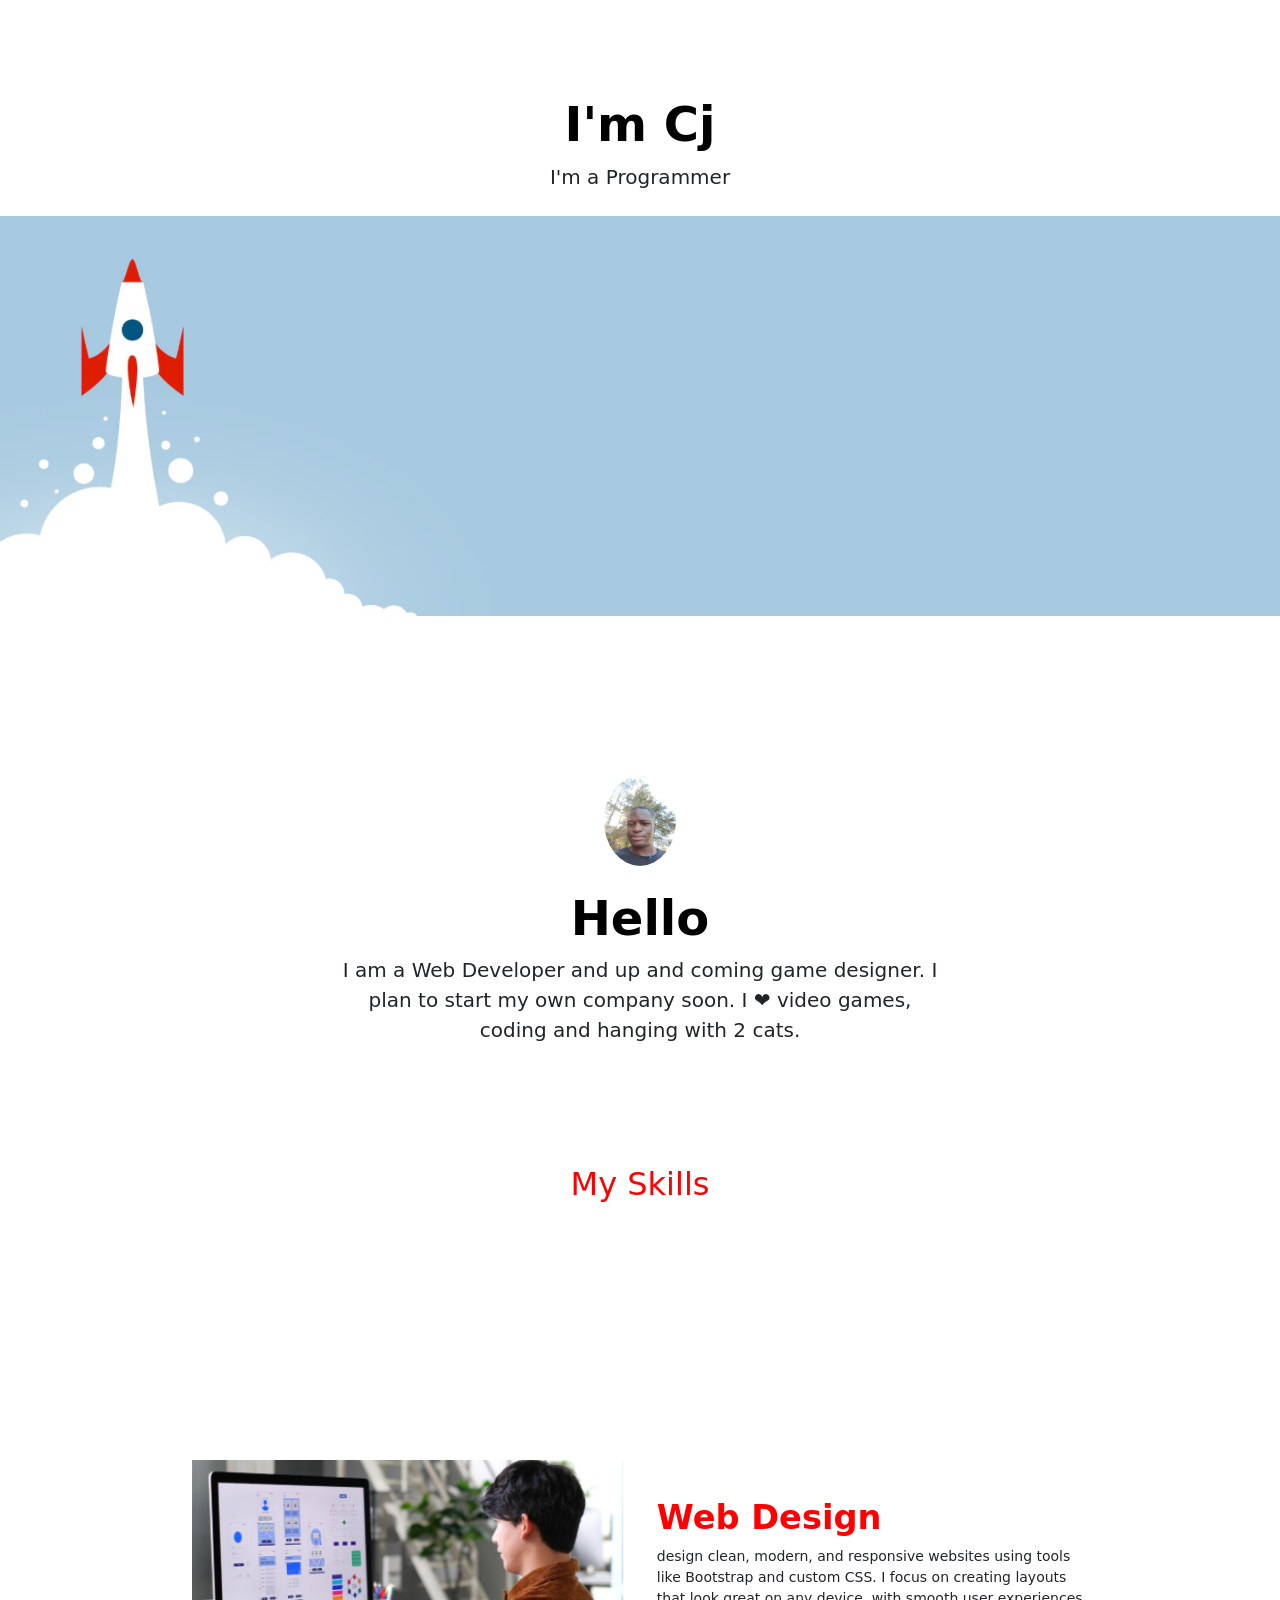
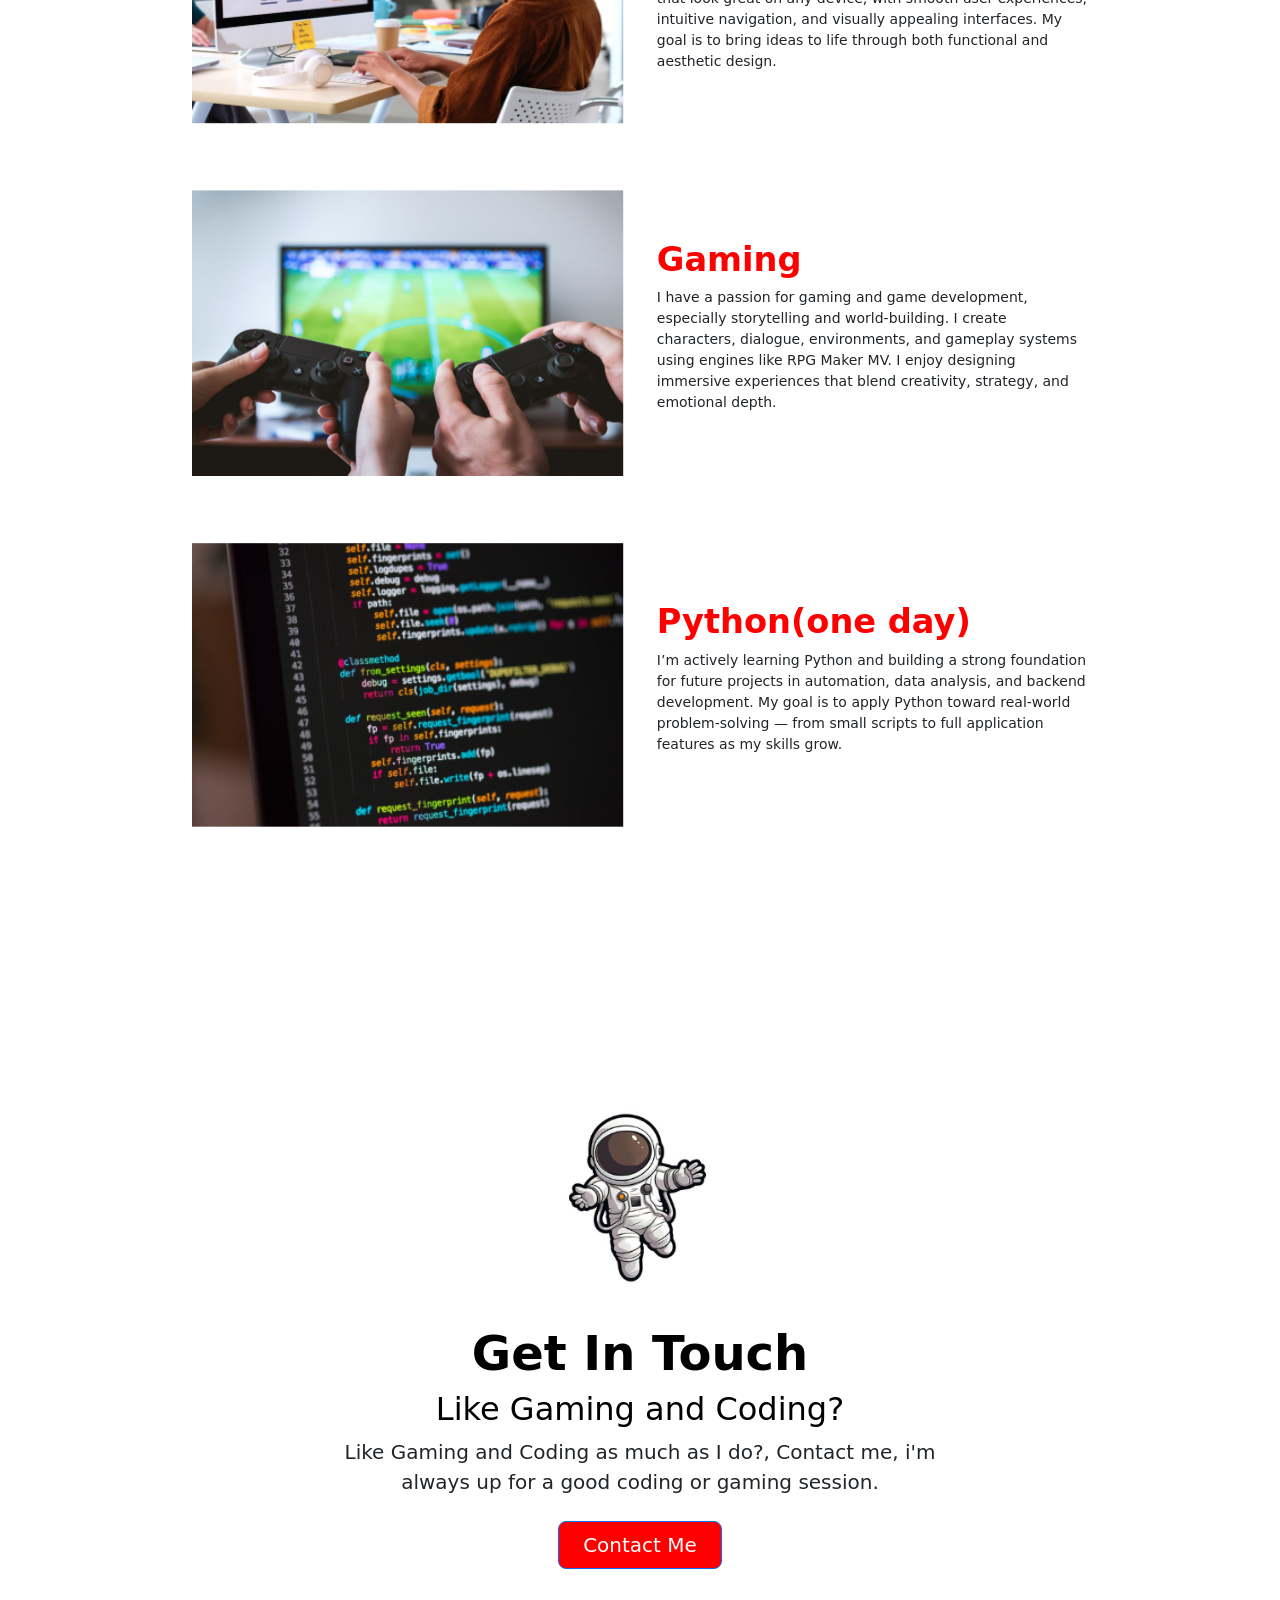
==== index.html @ fdd185b8 "Add files via upload" ====
<!DOCTYPE html>
<html lang="en">
  <head>
    <meta charset="utf-8" />
    <meta
      name="viewport"
      content="width=device-width, initial-scale=1, minimum-scale=1"
    />
    <link
      href="https://cdn.jsdelivr.net/npm/bootstrap@5.3.8/dist/css/bootstrap.min.css"
      rel="stylesheet"
      integrity="sha384-sRIl4kxILFvY47J16cr9ZwB07vP4J8+LH7qKQnuqkuIAvNWLzeN8tE5YBujZqJLB"
      crossorigin="anonymous"
    />

    <link rel=”stylesheet” href=”./style.css”/>
    <style>
      .bg-box {
        height: 400px;
        width: 100vw; /* exactly the viewport width */
        background-image: url("./images/rocket.png");
        background-size: cover;
        background-position: left center;
        background-repeat: no-repeat;

        margin-left: 50%;
        transform: translateX(
          -50%
        ); /* centers the 100vw div inside any parent */
      }

      .outer-space {
        width: 100vw; /* exactly the viewport width */
        background-image: url("./images/space-galaxy-background.jpg");
        background-size: cover;
        background-position: left center;
        background-repeat: no-repeat;

        margin-left: 50%;
        transform: translateX(
          -50%
        ); /* centers the 100vw div inside any parent */
      }

      .mid-header {
        display: flex;
        justify-content: center;
      }
    </style>
  </head>
  <body>
    <!--HEADER-->
    <section>
      <div class="px-4 py-5 my-5 text-center">
        <h1 class="display-5 fw-bold text-body-emphasis">I'm Cj</h1>
        <div class="col-lg-6 mx-auto">
          <div class="lead mb-4">I'm a Programmer</div>
        </div>
        <p class="bg-box"></p>
      </div>
    </section>

    <!--MAIN PICTURE-->
    <section>
      <div class="px-4 py-5 my-5 text-center">
        <img
          class="d-block mx-auto mb-4"
          src="./images/cj.jpg"
          alt=""
          width="72"
          height="90"
          style="border-radius: 50%"
        />
        <h1 class="display-5 fw-bold text-body-emphasis">Hello</h1>
        <div class="col-lg-6 mx-auto">
          <p class="lead mb-4">
            I am a Web Developer and up and coming game designer. I plan to
            start my own company soon. I ❤️ video games, coding and hanging with
            2 cats.
          </p>
        </div>
      </div>
    </section>

    <!--MID-->
    <div class="mid-header">
      <h2 style="color: red">My Skills</h2>
    </div>

    <!--BODY-->
    <section style="transform: scale(0.7)">
      <div class="row flex-lg-row align-items-center g-5 py-5">
        <div class="col-10 col-sm-8 col-lg-6">
          <img
            src="./images/webdesign.png"
            class="d-block mx-lg-auto img-fluid"
            alt="Bootstrap Themes"
            width="700"
            height="500"
            loading="lazy"
          />
        </div>
        <div class="col-lg-6">
          <h1 class="display-5 fw-bold lh-1 mb-3" style="color: red;">
            Web Design
          </h1>
          <p class="lead">
            design clean, modern, and responsive websites using tools like
            Bootstrap and custom CSS. I focus on creating layouts that look
            great on any device, with smooth user experiences, intuitive
            navigation, and visually appealing interfaces. My goal is to bring
            ideas to life through both functional and aesthetic design.
          </p>
        </div>
      </div>
      <!---->

      <div class="row flex-lg-row align-items-center g-5 py-5">
        <div class="col-10 col-sm-8 col-lg-6">
          <img
            src="./images/videogame.png"
            class="d-block mx-lg-auto img-fluid"
            alt="Bootstrap Themes"
            width="700"
            height="500"
            loading="lazy"
          />
        </div>
        <div class="col-lg-6">
          <h1 class="display-5 fw-bold lh-1 mb-3" style="color: red">Gaming</h1>
          <p class="lead">
            I have a passion for gaming and game development, especially
            storytelling and world-building. I create characters, dialogue,
            environments, and gameplay systems using engines like RPG Maker MV.
            I enjoy designing immersive experiences that blend creativity,
            strategy, and emotional depth.
          </p>
        </div>
      </div>

      <!---->

      <div class="row flex-lg-row align-items-center g-5 py-5">
        <div class="col-10 col-sm-8 col-lg-6">
          <img
            src="./images/python.png"
            class="d-block mx-lg-auto img-fluid"
            alt="Bootstrap Themes"
            width="700"
            height="500"
            loading="lazy"
          />
        </div>
        <div class="col-lg-6">
          <h1 class="display-5 fw-bold lh-1 mb-3" style="color: red">
            Python(one day)
          </h1>
          <p class="lead">
            I’m actively learning Python and building a strong foundation for
            future projects in automation, data analysis, and backend
            development. My goal is to apply Python toward real-world
            problem-solving — from small scripts to full application features as
            my skills grow.
          </p>
        </div>
      </div>
    </section>
    <!--CONTACT ME-->
    <section>
      <div class="px-2 py-2 my-1 text-center">
        <img
          class="d-block mx-auto mb-4"
          src="./images/spaceman.png"
          alt=""
          width="200"
          height="200"
          style="border-radius: 50%"
        />
        <h1 class="display-5 fw-bold text-body-emphasis">Get In Touch</h1>
        <h2 class="text-body-emphasis">Like Gaming and Coding?</h2>
        <div class="col-lg-6 mx-auto">
          <p class="lead mb-4">
            Like Gaming and Coding as much as I do?, Contact me, i'm always up
            for a good coding or gaming session.
          </p>
          <div class="d-grid gap-2 d-sm-flex justify-content-sm-center">
            <button
              type="button"
              class="btn btn-primary btn-lg px-4 gap-3"
              fdprocessedid="svznne"
              style="background-color: red"
            >
              Contact Me
            </button>
          </div>
        </div>
      </div>
    </section>

    <!--FOOTER-->
    <section class="outer-space">
      <div class="container">
        <footer
          class="d-flex flex-wrap justify-content-between align-items-center py-3 my-4 border-top"
        >
          <div class="col-md-4 d-flex align-items-center">
            <a
              href="/"
              class="mb-3 me-2 mb-md-0 text-body-secondary text-decoration-none lh-1"
              aria-label="Bootstrap"
            >
              <svg class="bi" width="30" height="24" aria-hidden="true">
                <use xlink:href="#bootstrap"></use>
              </svg>
            </a>
            <span class="mb-3 mb-md-0" style="color: white"
              >© 2025 Company, Inc</span
            >
          </div>
          <ul class="nav col-md-4 justify-content-end list-unstyled d-flex">
            <li class="ms-3">
              <a class="text-body-secondary" href="#" aria-label="Instagram"
                ><svg class="bi" width="24" height="24" aria-hidden="true">
                  <use xlink:href="#instagram"></use></svg
              ></a>
            </li>
            <li class="ms-3">
              <a class="text-body-secondary" href="#" aria-label="Facebook"
                ><svg class="bi" width="24" height="24">
                  <use xlink:href="#facebook"></use></svg
              ></a>
            </li>
          </ul>
        </footer>
      </div>
    </section>

    <script
      src="https://cdn.jsdelivr.net/npm/bootstrap@5.3.8/dist/js/bootstrap.bundle.min.js"
      integrity="sha384-FKyoEForCGlyvwx9Hj09JcYn3nv7wiPVlz7YYwJrWVcXK/BmnVDxM+D2scQbITxI"
      crossorigin="anonymous"
    ></script>
  </body>
</html>
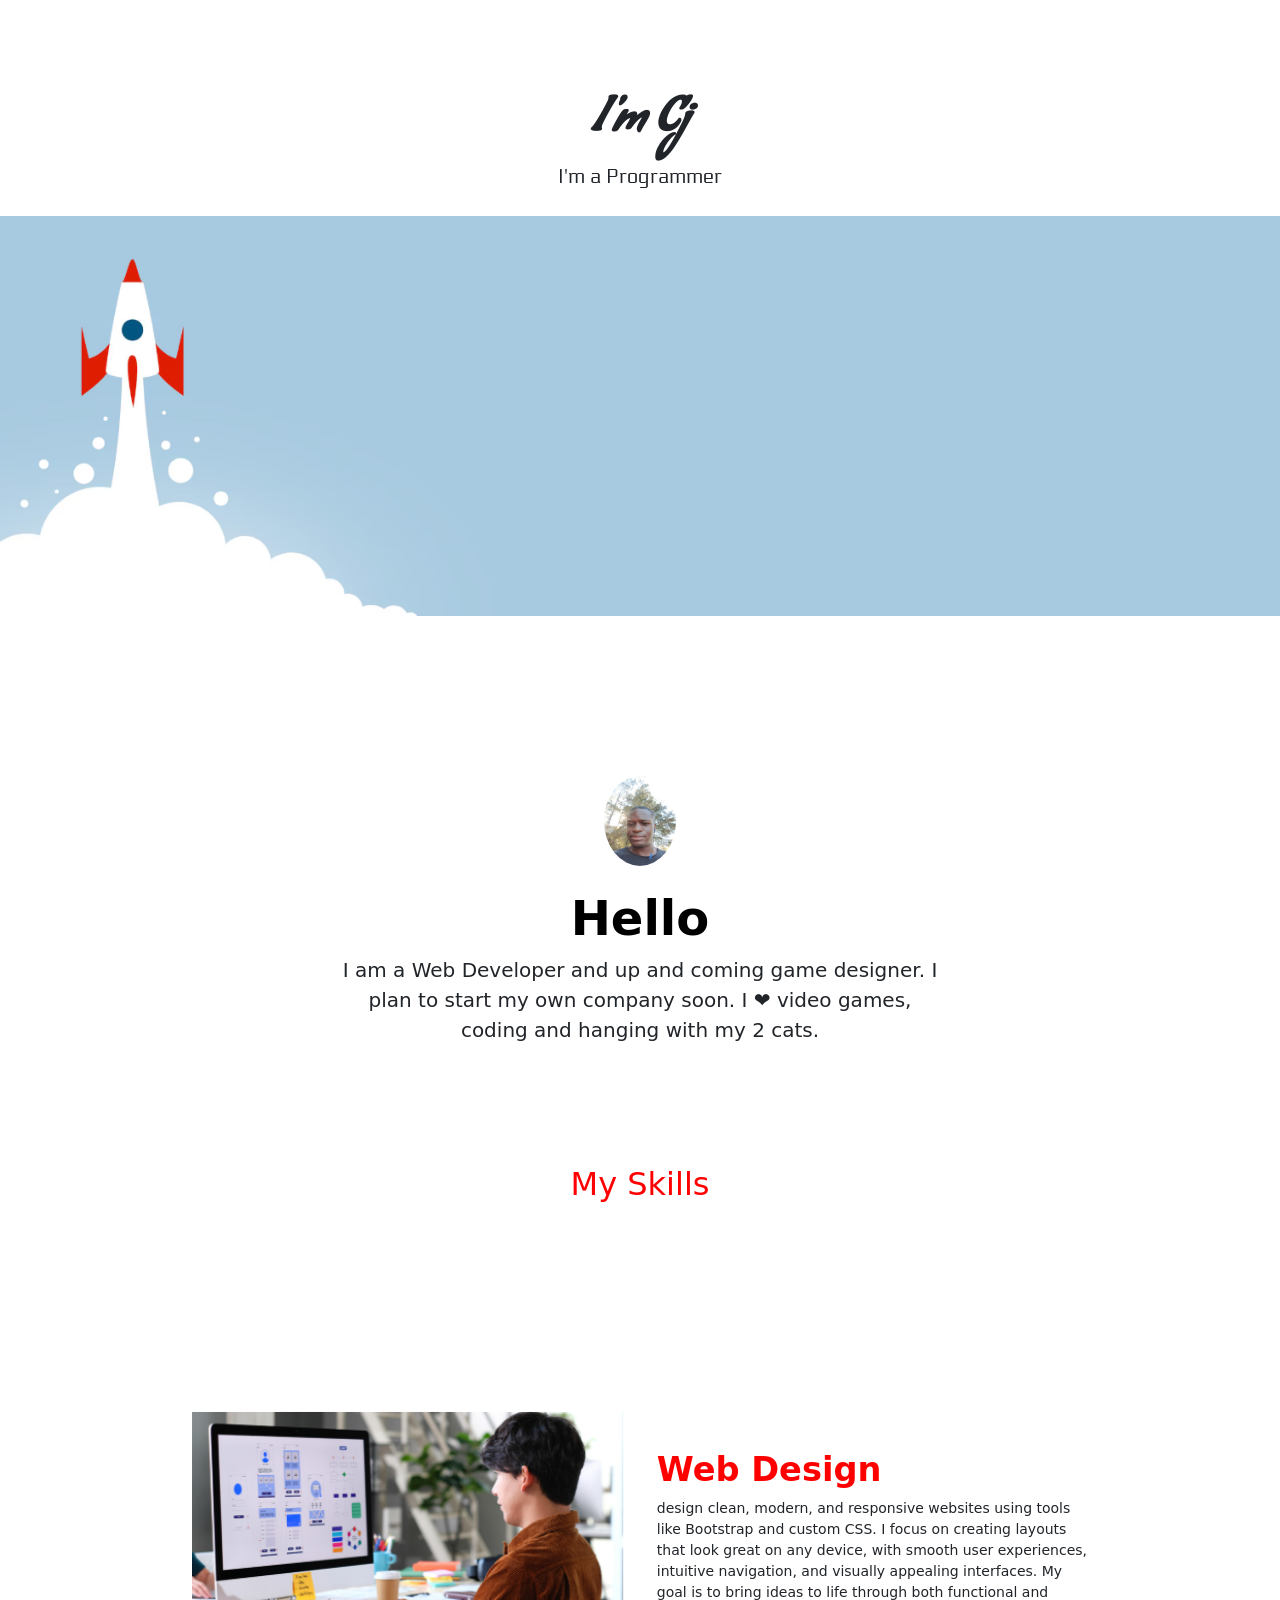
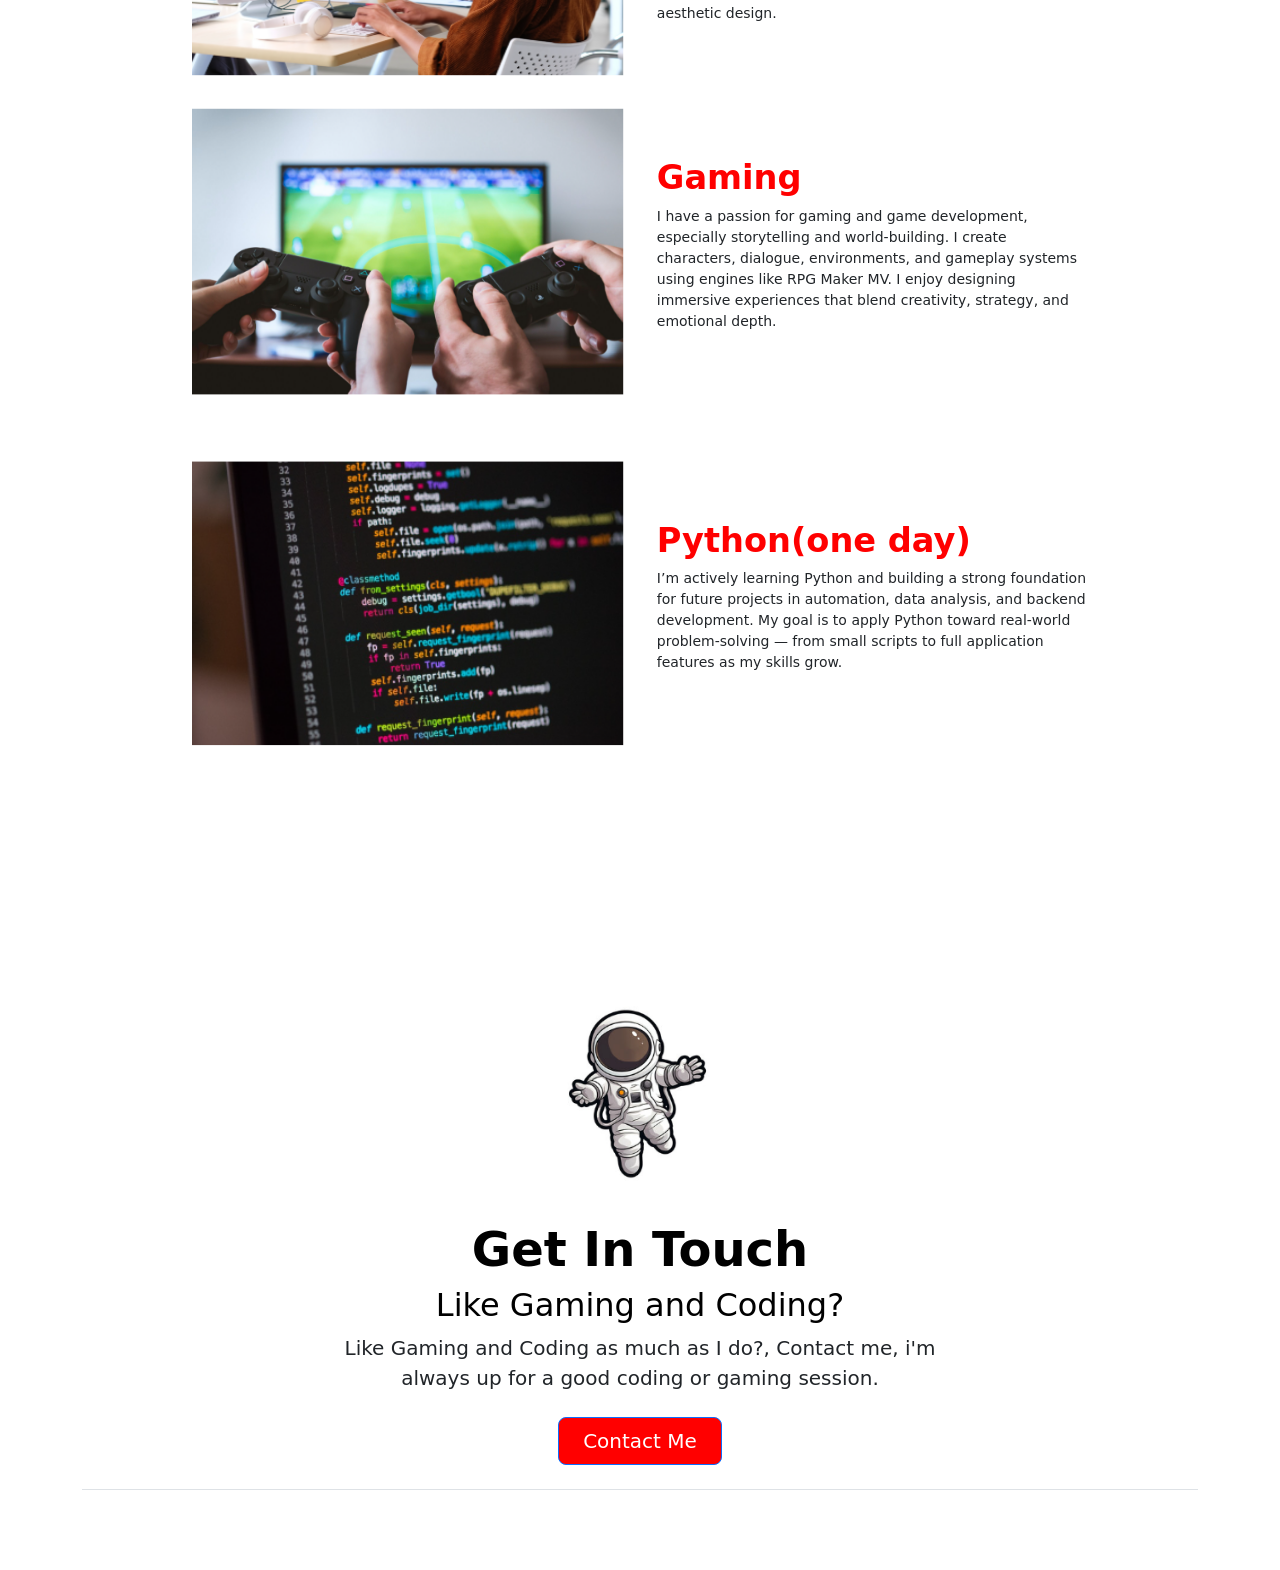
==== commit 98e5c0fe: "Add files via upload" ====
--- a/index.html
+++ b/index.html
@@ -13,8 +13,36 @@
       crossorigin="anonymous"
     />
 
-    <link rel=”stylesheet” href=”./style.css”/>
+    <link rel="stylesheet" href="./style.css" />
+
+    <!--Custom font path-->
     <style>
+      /*Custom Font i'm Trying to Load*/
+
+      @font-face {
+        font-family: "Robotic";
+        src: url("./fonts/Condiment-Regular.ttf") format("woff2");
+        font-weight: 400;
+        font-style: normal;
+      }
+      .vintage {
+        font-family: "Robotic", sans-serif;
+        font-weight: 400;
+        font-style: normal;
+      }
+
+      @font-face {
+        font-family: "Electrolize";
+        src: url("./fonts/Electrolize-Regular.ttf") format("woff2");
+        font-weight: 400;
+        font-style: normal;
+      }
+      .Electrolize {
+        font-family: "Electrolize", sans-serif;
+        font-weight: 400;
+        font-style: normal;
+      }
+
       .bg-box {
         height: 400px;
         width: 100vw; /* exactly the viewport width */
@@ -52,9 +80,10 @@
     <!--HEADER-->
     <section>
       <div class="px-4 py-5 my-5 text-center">
-        <h1 class="display-5 fw-bold text-body-emphasis">I'm Cj</h1>
+        <!--Custom Font not being applied-->
+        <h1 class="display-5 fw-bold vintage">I'm Cj</h1>
         <div class="col-lg-6 mx-auto">
-          <div class="lead mb-4">I'm a Programmer</div>
+          <div class="lead mb-4 Electrolize">I'm a Programmer</div>
         </div>
         <p class="bg-box"></p>
       </div>
@@ -76,20 +105,20 @@
           <p class="lead mb-4">
             I am a Web Developer and up and coming game designer. I plan to
             start my own company soon. I ❤️ video games, coding and hanging with
-            2 cats.
+            my 2 cats.
           </p>
         </div>
       </div>
     </section>
 
     <!--MID-->
-    <div class="mid-header">
+    <div class="mid-header mb-0">
       <h2 style="color: red">My Skills</h2>
     </div>
 
     <!--BODY-->
     <section style="transform: scale(0.7)">
-      <div class="row flex-lg-row align-items-center g-5 py-5">
+      <div class="row flex-lg-row align-items-center g-5">
         <div class="col-10 col-sm-8 col-lg-6">
           <img
             src="./images/webdesign.png"
@@ -101,7 +130,7 @@
           />
         </div>
         <div class="col-lg-6">
-          <h1 class="display-5 fw-bold lh-1 mb-3" style="color: red;">
+          <h1 class="display-5 fw-bold lh-1 mb-3" style="color: red">
             Web Design
           </h1>
           <p class="lead">
@@ -167,7 +196,7 @@
     </section>
     <!--CONTACT ME-->
     <section>
-      <div class="px-2 py-2 my-1 text-center">
+      <div class="px-2 my-1 text-center">
         <img
           class="d-block mx-auto mb-4"
           src="./images/spaceman.png"
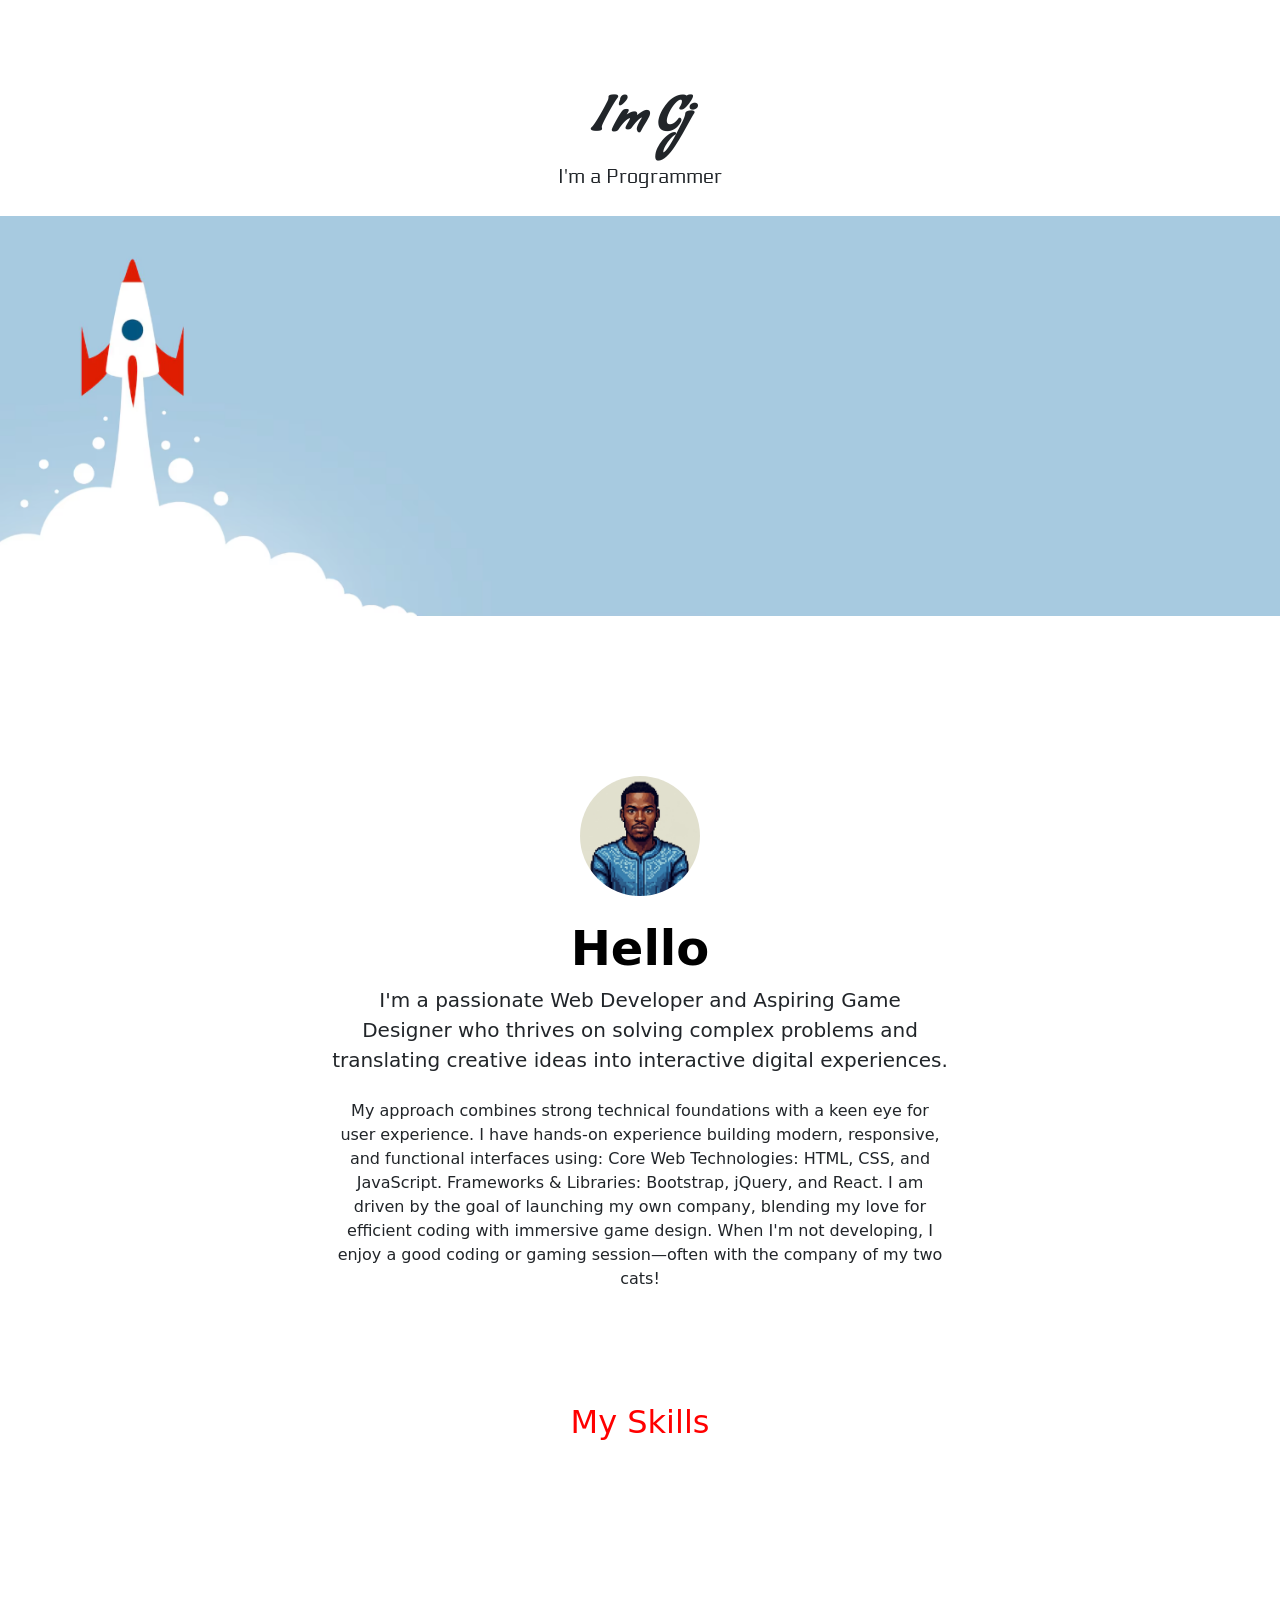
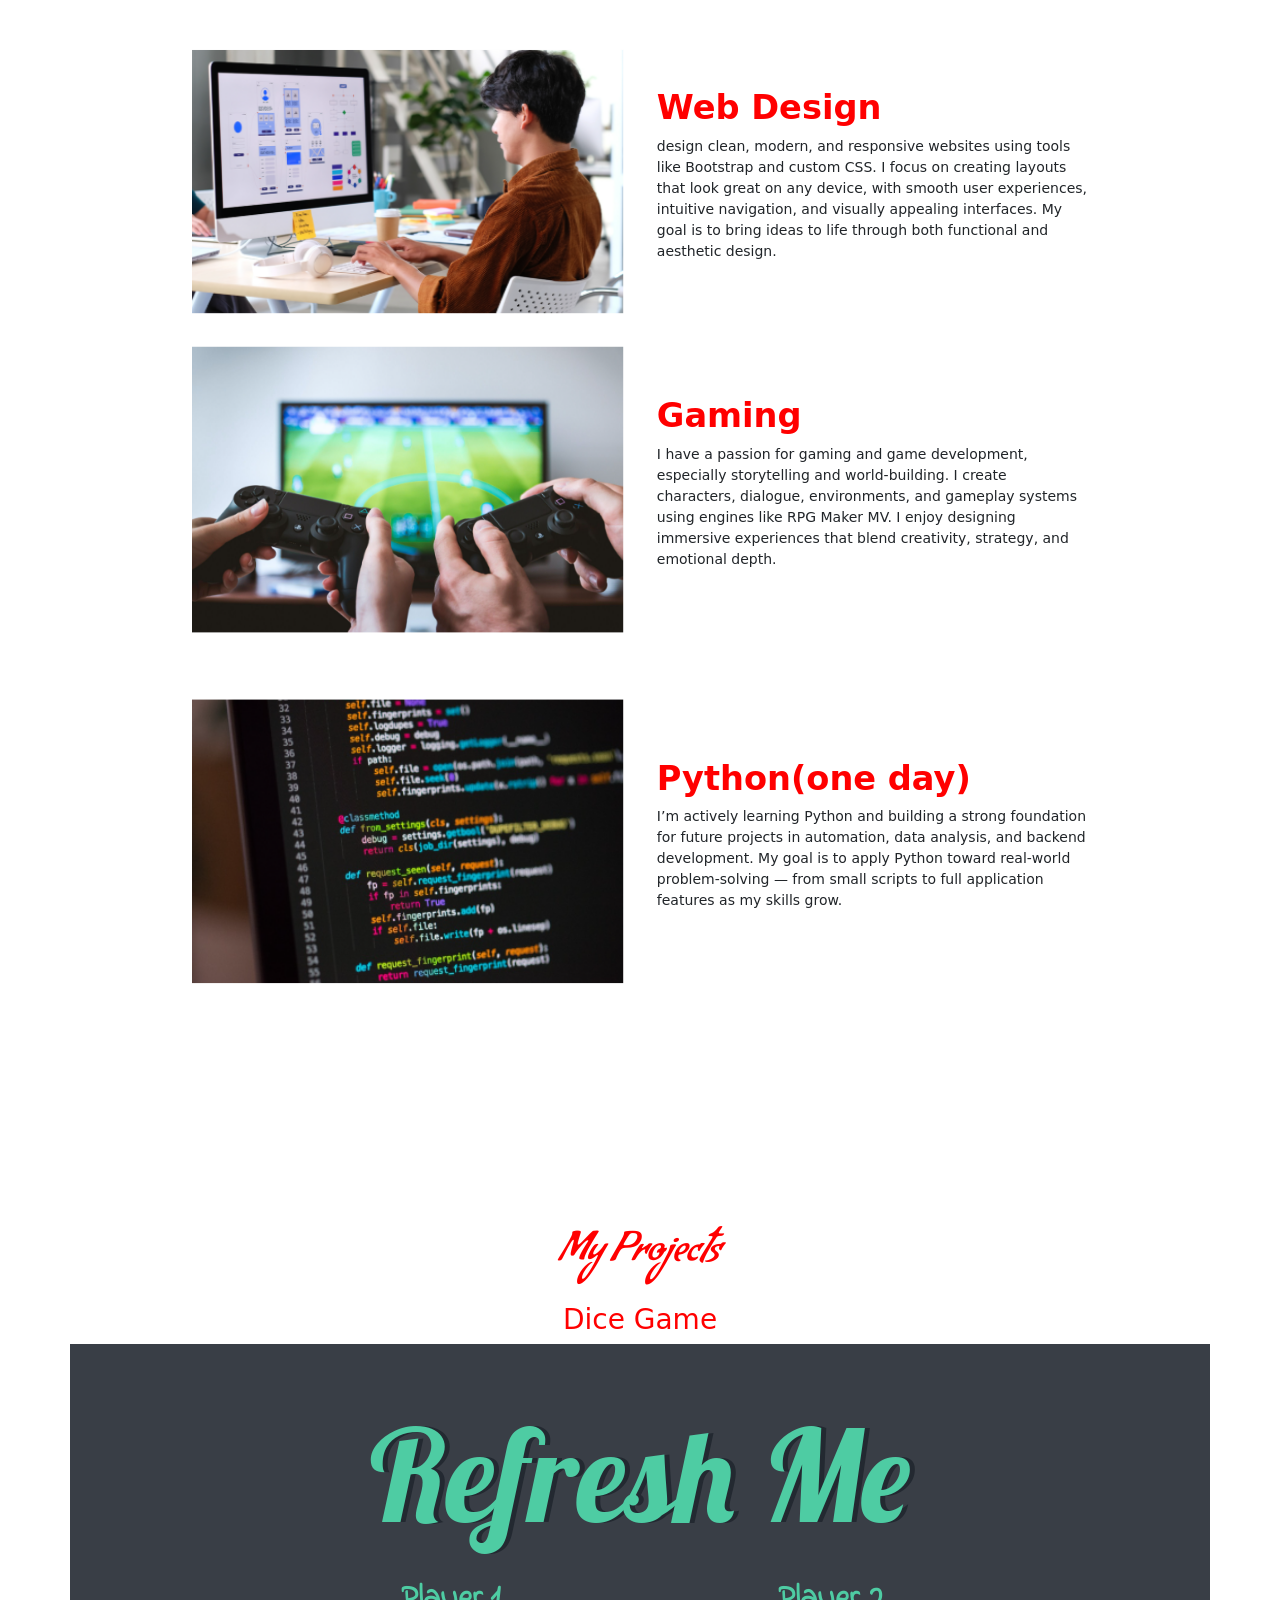
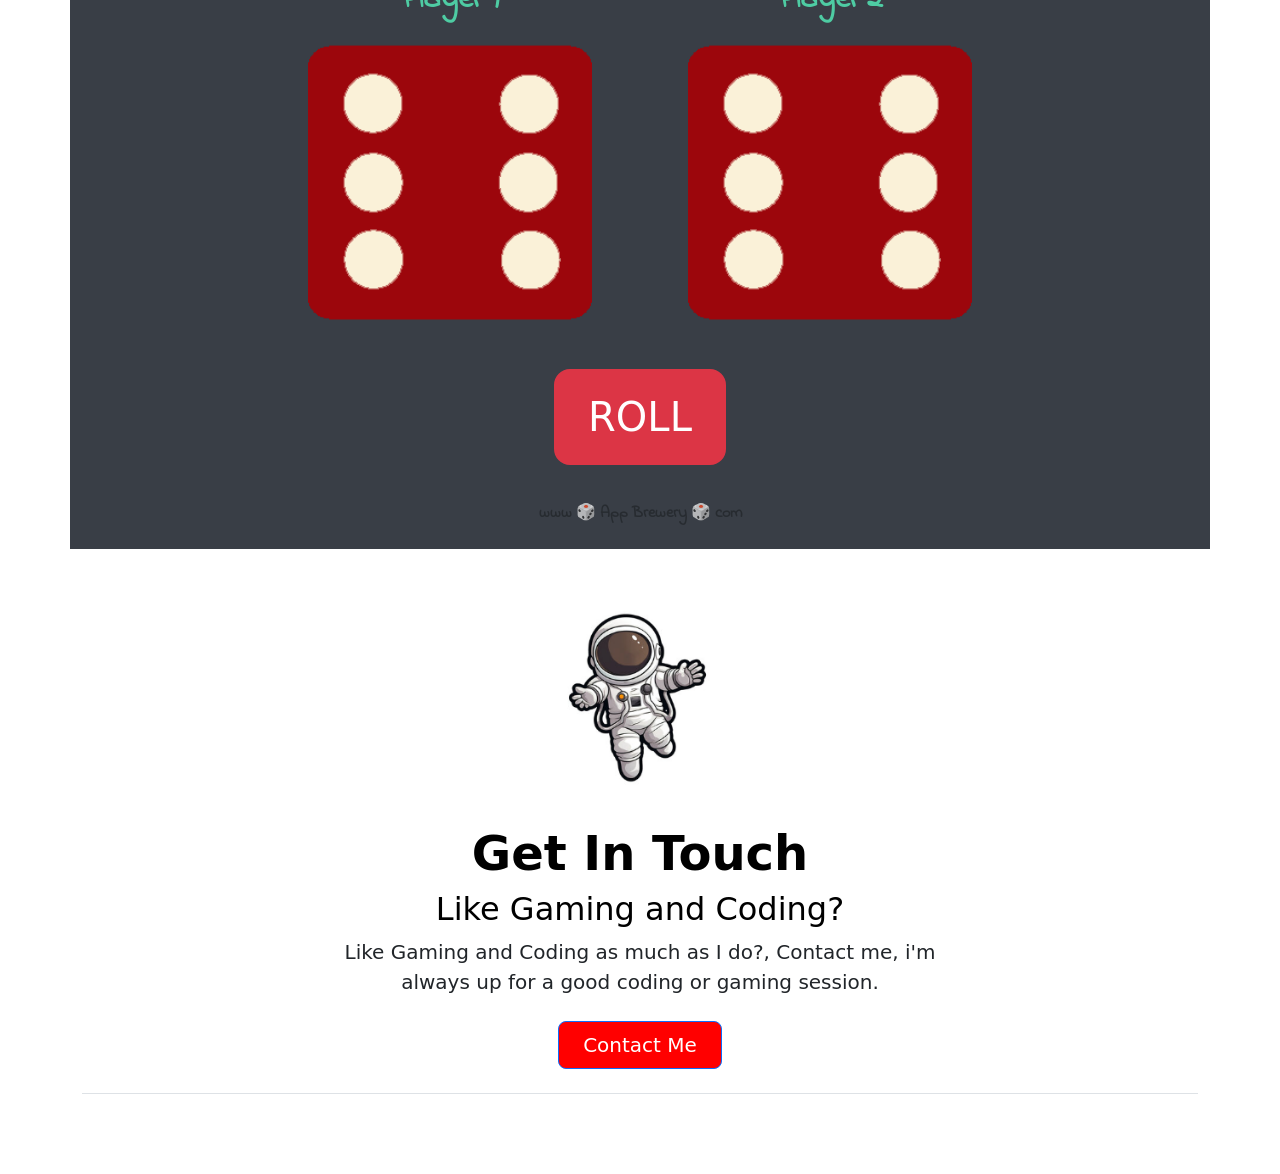
==== commit e6b90821: "Add files via upload" ====
--- a/index.html
+++ b/index.html
@@ -14,8 +14,17 @@
     />
 
     <link rel="stylesheet" href="./style.css" />
+    <link
+      href="https://fonts.googleapis.com/css?family=Indie+Flower|Lobster"
+      rel="stylesheet"
+    />
+    <link
+      rel="stylesheet"
+      href="https://fonts.googleapis.com/css2?family=Material+Symbols+Outlined:opsz,wght,FILL,GRAD@24,400,0,0&icon_names=golf_course"
+    />
 
     <!--Custom font path-->
+    <link rel="stylesheet" href="./style.css"/>
     <style>
       /*Custom Font i'm Trying to Load*/
 
@@ -94,19 +103,24 @@
       <div class="px-4 py-5 my-5 text-center">
         <img
           class="d-block mx-auto mb-4"
-          src="./images/cj.jpg"
+          src="./images/digitalme.jpg"
           alt=""
-          width="72"
-          height="90"
+          width="120"
+          height="120"
           style="border-radius: 50%"
         />
         <h1 class="display-5 fw-bold text-body-emphasis">Hello</h1>
         <div class="col-lg-6 mx-auto">
           <p class="lead mb-4">
-            I am a Web Developer and up and coming game designer. I plan to
-            start my own company soon. I ❤️ video games, coding and hanging with
-            my 2 cats.
-          </p>
+           I'm a passionate Web Developer and Aspiring Game Designer who thrives on solving complex problems and translating creative ideas into interactive digital experiences.</p>
+
+My approach combines strong technical foundations with a keen eye for user experience. I have hands-on experience building modern, responsive, and functional interfaces using:
+
+Core Web Technologies: HTML, CSS, and JavaScript.
+
+Frameworks & Libraries: Bootstrap, jQuery, and React.
+
+I am driven by the goal of launching my own company, blending my love for efficient coding with immersive game design. When I'm not developing, I enjoy a good coding or gaming session—often with the company of my two cats!</p>
         </div>
       </div>
     </section>
@@ -194,6 +208,68 @@
         </div>
       </div>
     </section>
+
+    <!--MY PROJECTS-->
+    <section class="d-flex row flex-lg-row align-items-center g-5 py-5">
+      <div class="container">
+        <div class="row">
+          <div class="col-12 text-center">
+            <h1 class="mb-4 vintage" style="color: red">My Projects</h1>
+          </div>
+        </div>
+        <div class="row">
+          <div class="col-12 text-center fw-bold" style="color: red">
+            <h3>Dice Game</h3>
+            <section class="dice-body container py-4">
+              <div class="row">
+                <div class="col-12 text-center">
+                  <h1 class="mb-4 dice-h1">Refresh Me</h1>
+                </div>
+              </div>
+
+              <div
+                class="row d-flex justify-content-center align-items-center mb-5"
+              >
+                <div class="dice col-6 col-md-4 text-center">
+                  <p class="fw-bold dice-p">Player 1</p>
+                  <img
+                    class="img-fluid dice-img"
+                    id="dice1"
+                    src="./images/dice6.png"
+                    alt="Dice for Player 1"
+                  />
+                </div>
+
+                <div class="dice col-6 col-md-4 text-center">
+                  <p class="fw-bold dice-p">Player 2</p>
+                  <img
+                    class="img-fluid dice-img"
+                    id="dice2"
+                    src="./images/dice6.png"
+                    alt="Dice for Player 2"
+                  />
+                </div>
+              </div>
+
+              <div class="row">
+                <div class="col-12 text-center roller">
+                  <button class="btn btn-danger btn-lg dice-button" onclick="roll()">
+                    ROLL
+                  </button>
+                </div>
+              </div>
+
+              <div class="row mt-4">
+                <div class="col-12 text-center">
+                  <footer class="text-muted dice-footer">www 🎲 App Brewery 🎲 com</footer>
+                </div>
+              </div>
+            </section>
+          </div>
+        </div>
+      </div>
+    </section>
+
     <!--CONTACT ME-->
     <section>
       <div class="px-2 my-1 text-center">
@@ -269,5 +345,6 @@
       integrity="sha384-FKyoEForCGlyvwx9Hj09JcYn3nv7wiPVlz7YYwJrWVcXK/BmnVDxM+D2scQbITxI"
       crossorigin="anonymous"
     ></script>
+    <script src="index.js" charset="utf-8"></script>
   </body>
 </html>
--- a/style.css
+++ b/style.css
@@ -0,0 +1,43 @@
+.dice {
+  text-align: center;
+  display: inline-block;
+
+}
+
+.dice-body {
+  background-color: #393E46;
+}
+
+.dice-h1 {
+  margin: 30px;
+  font-family: 'Lobster', cursive;
+  text-shadow: 5px 0 #232931;
+  font-size: 8rem;
+  color: #4ECCA3;
+}
+
+.dice-p {
+  font-size: 2rem;
+  color: #4ECCA3;
+  font-family: 'Indie Flower', cursive;
+}
+
+.dice-img {
+  width: 80%;
+}
+
+.dice-footer {
+  margin-top: 5%;
+  color: #EEEEEE;
+  text-align: center;
+  font-family: 'Indie Flower', cursive;
+
+}
+
+.roller{
+  display: flex;
+  justify-content: center; 
+  position: relative;
+  top: 20px; 
+  transform: scale(2);
+}
--- a/style.css
+++ b/style.css
@@ -0,0 +1,43 @@
+.dice {
+  text-align: center;
+  display: inline-block;
+
+}
+
+.dice-body {
+  background-color: #393E46;
+}
+
+.dice-h1 {
+  margin: 30px;
+  font-family: 'Lobster', cursive;
+  text-shadow: 5px 0 #232931;
+  font-size: 8rem;
+  color: #4ECCA3;
+}
+
+.dice-p {
+  font-size: 2rem;
+  color: #4ECCA3;
+  font-family: 'Indie Flower', cursive;
+}
+
+.dice-img {
+  width: 80%;
+}
+
+.dice-footer {
+  margin-top: 5%;
+  color: #EEEEEE;
+  text-align: center;
+  font-family: 'Indie Flower', cursive;
+
+}
+
+.roller{
+  display: flex;
+  justify-content: center; 
+  position: relative;
+  top: 20px; 
+  transform: scale(2);
+}
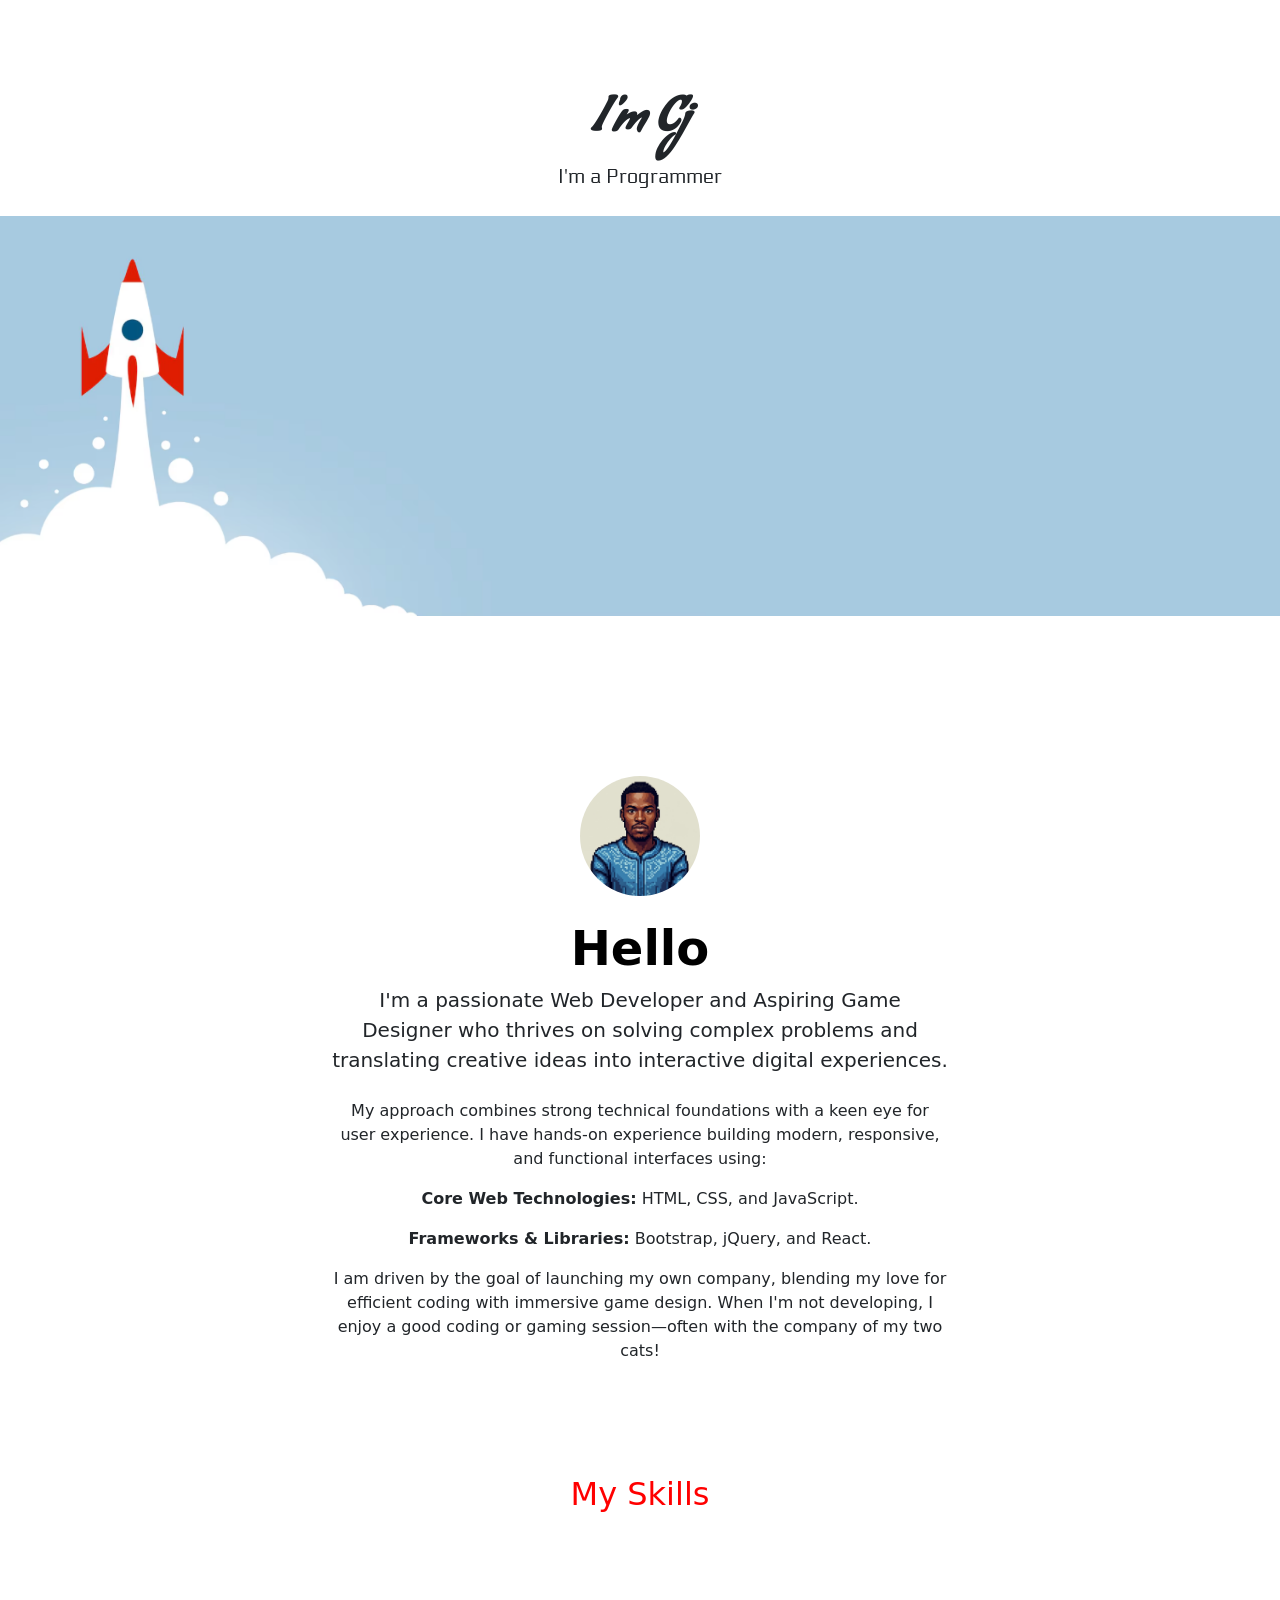
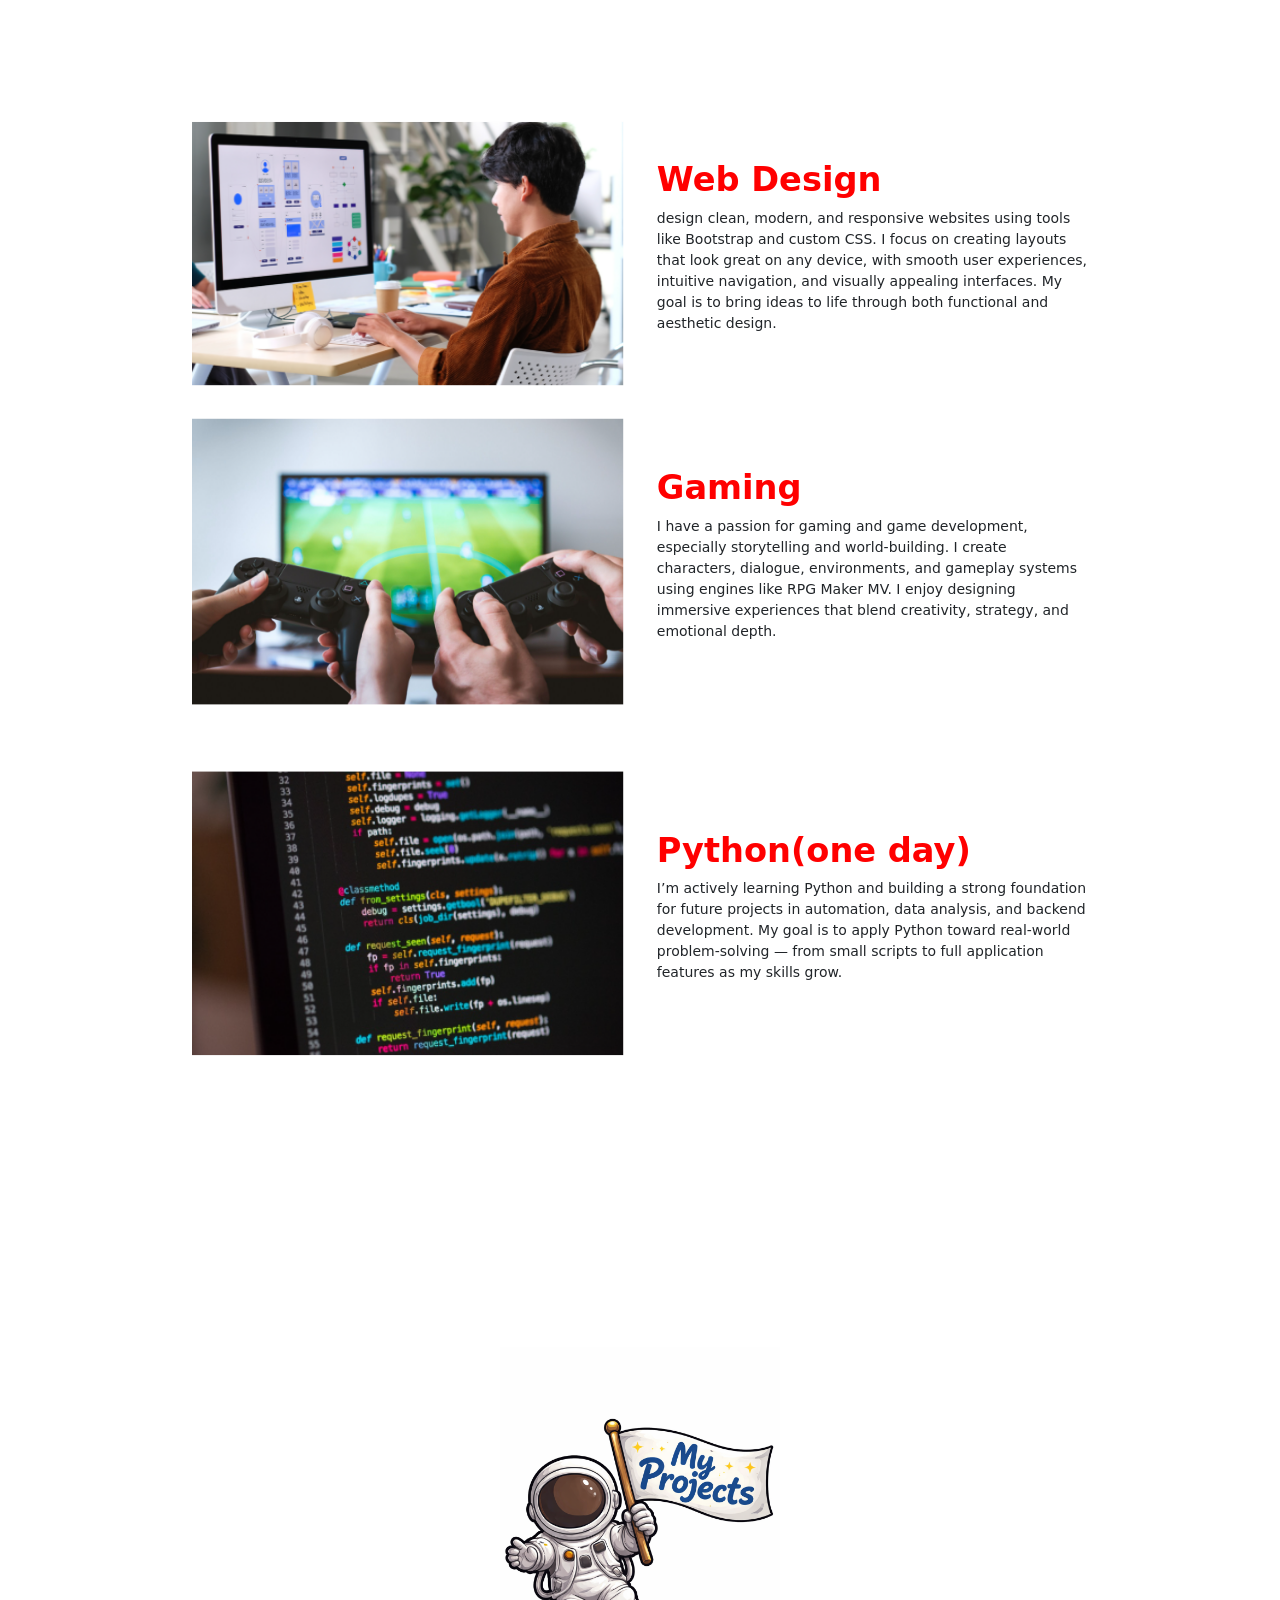
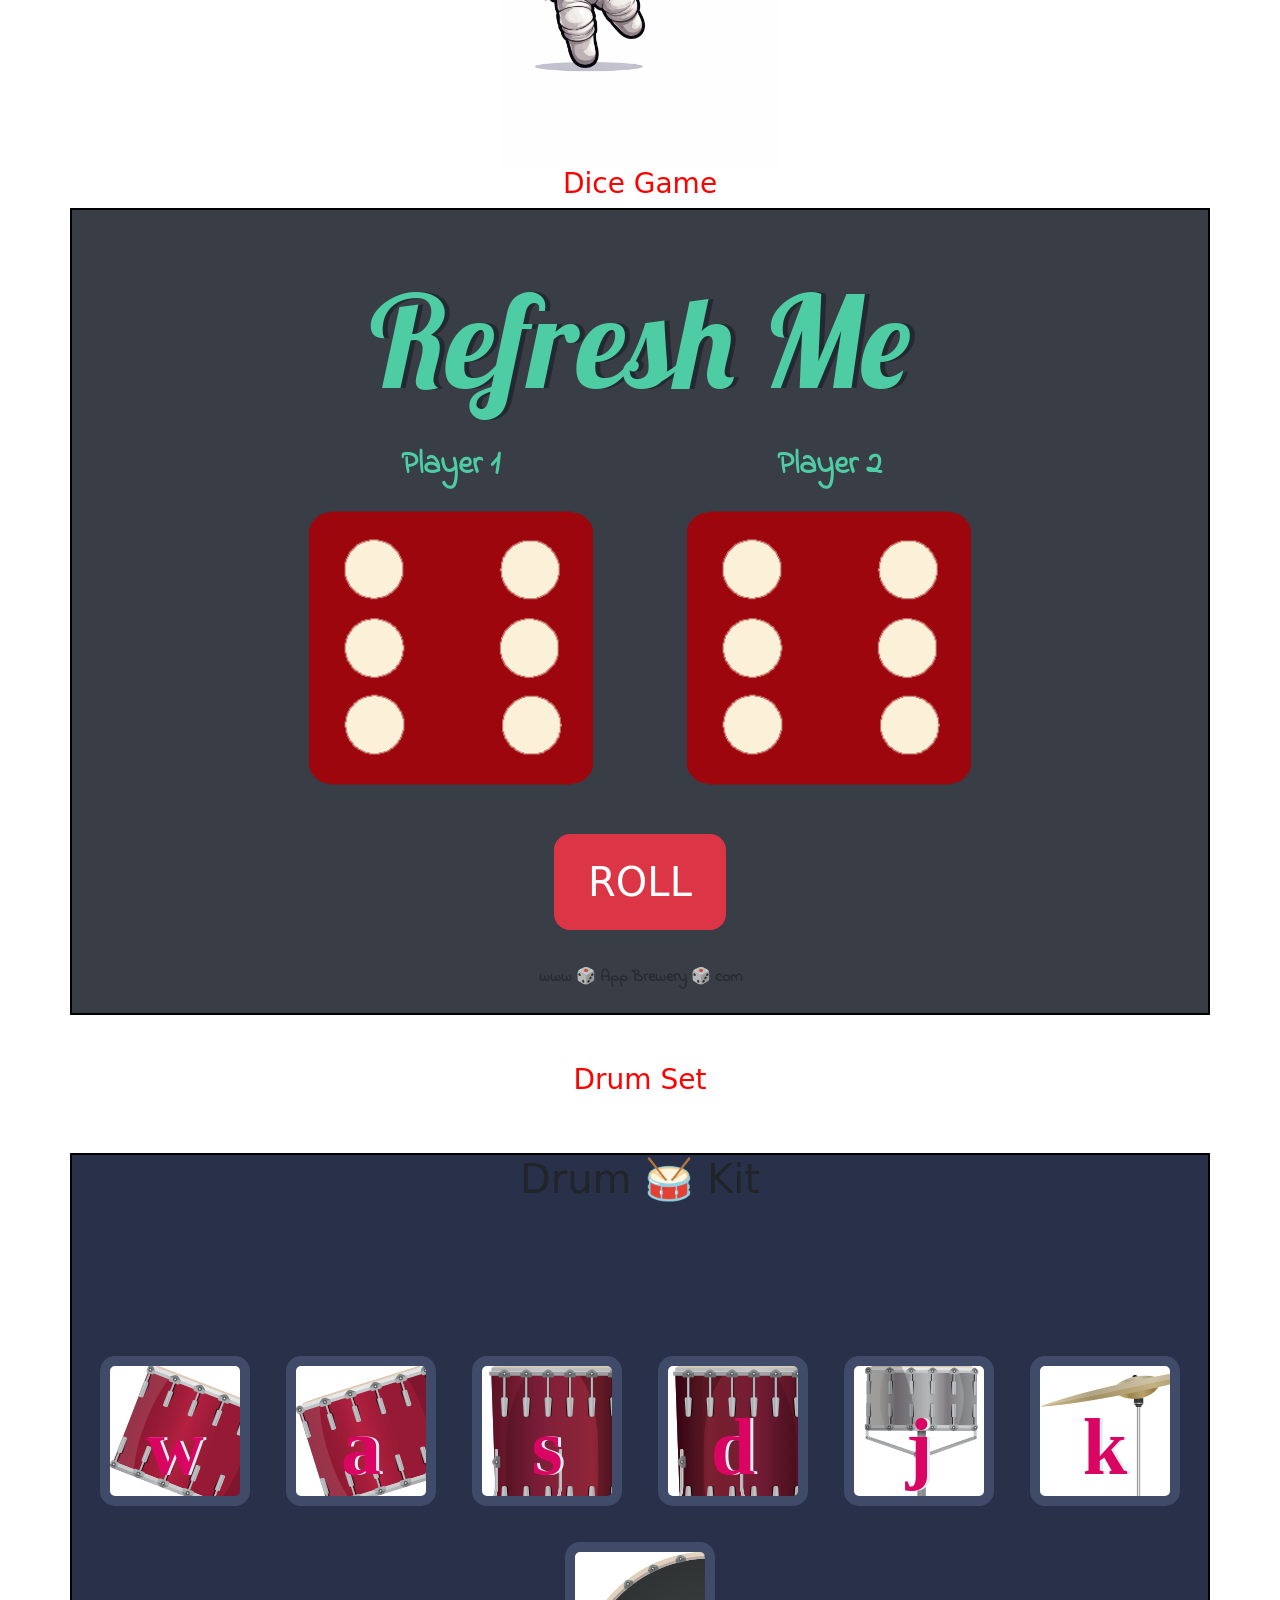
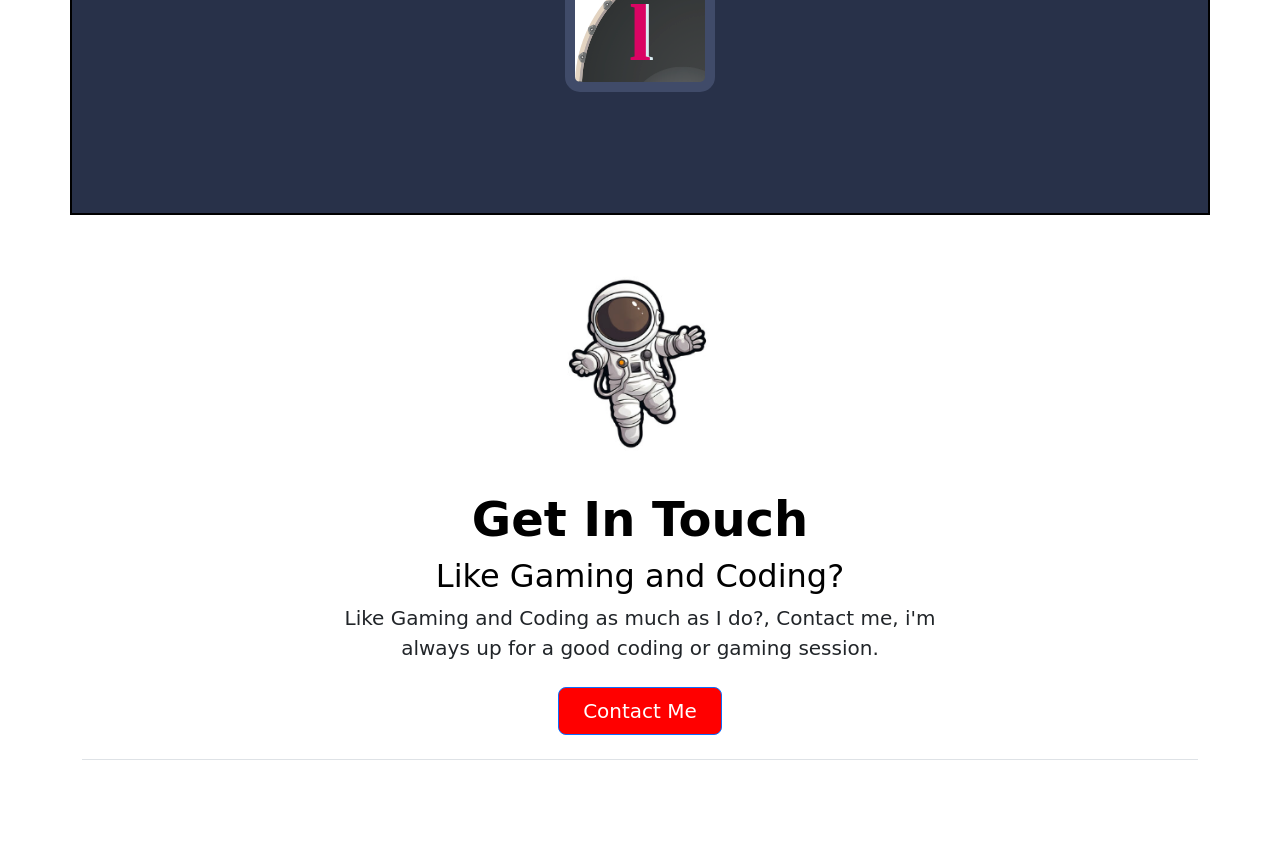
==== commit 373f5bd9: "Add files via upload" ====
--- a/index.html
+++ b/index.html
@@ -24,7 +24,7 @@
     />
 
     <!--Custom font path-->
-    <link rel="stylesheet" href="./style.css"/>
+    <link rel="stylesheet" href="./style.css" />
     <style>
       /*Custom Font i'm Trying to Load*/
 
@@ -98,7 +98,7 @@
       </div>
     </section>
 
-    <!--MAIN PICTURE-->
+    <!-- MAIN PICTURE -->
     <section>
       <div class="px-4 py-5 my-5 text-center">
         <img
@@ -109,18 +109,37 @@
           height="120"
           style="border-radius: 50%"
         />
+
         <h1 class="display-5 fw-bold text-body-emphasis">Hello</h1>
+
         <div class="col-lg-6 mx-auto">
           <p class="lead mb-4">
-           I'm a passionate Web Developer and Aspiring Game Designer who thrives on solving complex problems and translating creative ideas into interactive digital experiences.</p>
-
-My approach combines strong technical foundations with a keen eye for user experience. I have hands-on experience building modern, responsive, and functional interfaces using:
-
-Core Web Technologies: HTML, CSS, and JavaScript.
-
-Frameworks & Libraries: Bootstrap, jQuery, and React.
-
-I am driven by the goal of launching my own company, blending my love for efficient coding with immersive game design. When I'm not developing, I enjoy a good coding or gaming session—often with the company of my two cats!</p>
+            I'm a passionate Web Developer and Aspiring Game Designer who
+            thrives on solving complex problems and translating creative ideas
+            into interactive digital experiences.
+          </p>
+
+          <p>
+            My approach combines strong technical foundations with a keen eye
+            for user experience. I have hands-on experience building modern,
+            responsive, and functional interfaces using:
+          </p>
+
+          <p>
+            <strong>Core Web Technologies:</strong> HTML, CSS, and JavaScript.
+          </p>
+
+          <p>
+            <strong>Frameworks & Libraries:</strong> Bootstrap, jQuery, and
+            React.
+          </p>
+
+          <p>
+            I am driven by the goal of launching my own company, blending my
+            love for efficient coding with immersive game design. When I'm not
+            developing, I enjoy a good coding or gaming session—often with the
+            company of my two cats!
+          </p>
         </div>
       </div>
     </section>
@@ -210,17 +229,18 @@
     </section>
 
     <!--MY PROJECTS-->
-    <section class="d-flex row flex-lg-row align-items-center g-5 py-5">
+    <!--DICE GAME-->
+    <section class="d-flex row flex-lg-row align-items-center g-1 py-5">
       <div class="container">
         <div class="row">
           <div class="col-12 text-center">
-            <h1 class="mb-4 vintage" style="color: red">My Projects</h1>
+        <img src="./images/myprojects.png" class="img-fluid" style="max-width: 280px;" alt="My Projects" />
           </div>
         </div>
         <div class="row">
           <div class="col-12 text-center fw-bold" style="color: red">
             <h3>Dice Game</h3>
-            <section class="dice-body container py-4">
+            <section class="dice-body  dice-game-section container py-4">
               <div class="row">
                 <div class="col-12 text-center">
                   <h1 class="mb-4 dice-h1">Refresh Me</h1>
@@ -253,7 +273,10 @@
 
               <div class="row">
                 <div class="col-12 text-center roller">
-                  <button class="btn btn-danger btn-lg dice-button" onclick="roll()">
+                  <button
+                    class="btn btn-danger btn-lg dice-button"
+                    onclick="roll()"
+                  >
                     ROLL
                   </button>
                 </div>
@@ -261,10 +284,47 @@
 
               <div class="row mt-4">
                 <div class="col-12 text-center">
-                  <footer class="text-muted dice-footer">www 🎲 App Brewery 🎲 com</footer>
+                  <footer class="text-muted dice-footer">
+                    www 🎲 App Brewery 🎲 com
+                  </footer>
                 </div>
               </div>
             </section>
+          </div>
+        </div>
+      </div>
+    </section>
+    <!--Drum Set Title-->
+    <div class="container">
+      <div class="row">
+        <div class="col-12 text-center fw-bold" style="color: red">
+          <h3>Drum Set</h3>
+        </div>
+      </div>
+    </div>
+
+    <!-- DRUM SET -->
+    <section class="py-5">
+      <div class="container drumset-section">
+        <!-- Title -->
+        <div class="row mb-4">
+          <div class="col">
+            <h1 id="title drum-h1" class="text-center">Drum 🥁 Kit</h1>
+          </div>
+        </div>
+
+        <!-- Drum Buttons -->
+        <div class="row">
+          <div class="col d-flex justify-content-center">
+            <div class="set d-flex gap-3 flex-wrap justify-content-center">
+              <button class="w drum">w</button>
+              <button class="a drum">a</button>
+              <button class="s drum">s</button>
+              <button class="d drum">d</button>
+              <button class="j drum">j</button>
+              <button class="k drum">k</button>
+              <button class="l drum">l</button>
+            </div>
           </div>
         </div>
       </div>
@@ -339,7 +399,7 @@
         </footer>
       </div>
     </section>
-
+    <script src="https://ajax.googleapis.com/ajax/libs/jquery/3.7.1/jquery.min.js"></script>
     <script
       src="https://cdn.jsdelivr.net/npm/bootstrap@5.3.8/dist/js/bootstrap.bundle.min.js"
       integrity="sha384-FKyoEForCGlyvwx9Hj09JcYn3nv7wiPVlz7YYwJrWVcXK/BmnVDxM+D2scQbITxI"
--- a/style.css
+++ b/style.css
@@ -40,4 +40,86 @@
   position: relative;
   top: 20px; 
   transform: scale(2);
+}
+
+/*DRUM SET*/ 
+.w {
+background-image: url(images/tom1.png);
+}
+
+.a {
+background-image: url(images/tom2.png);
+}
+
+.s {
+background-image: url(images/tom3.png);
+}
+
+.d {
+background-image: url(images/tom4.png);
+}
+
+.j {
+background-image: url(images/snare.png);
+}
+
+.k {
+background-image: url(images/crash.png);
+}
+
+.l {
+background-image: url(images/kick.png);
+}
+
+.set {
+  margin: 10% auto;
+}
+
+.game-over {
+  background-color: red;
+  opacity: 0.8;
+}
+
+.pressed {
+  box-shadow: 0 3px 4px 0 #DBEDF3;
+  opacity: 0.5;
+}
+
+.red {
+  color: red;
+}
+
+.drum {
+  outline: none;
+  border: 10px solid #404B69;
+  font-size: 5rem;
+  font-family: 'Arvo', cursive;
+  line-height: 2;
+  font-weight: 900;
+  color: #DA0463;
+  text-shadow: 3px 0 #DBEDF3;
+  border-radius: 15px;
+  display: inline-block;
+  width: 150px;
+  height: 150px;
+  text-align: center;
+  margin: 10px;
+  background-color: white;
+}
+
+.drum-h1 {
+  font-size: 5rem;
+  color: #DBEDF3;
+  font-family: "Arvo", cursive;
+  text-shadow: 3px 0 #DA0463;
+}
+
+.drumset-section {
+  text-align: center;
+  background-color: #283149;
+  border: solid black 2px; 
+}
+
+.dice-game-section{
+  border: solid black 2px; 
 }
--- a/style.css
+++ b/style.css
@@ -40,4 +40,86 @@
   position: relative;
   top: 20px; 
   transform: scale(2);
+}
+
+/*DRUM SET*/ 
+.w {
+background-image: url(images/tom1.png);
+}
+
+.a {
+background-image: url(images/tom2.png);
+}
+
+.s {
+background-image: url(images/tom3.png);
+}
+
+.d {
+background-image: url(images/tom4.png);
+}
+
+.j {
+background-image: url(images/snare.png);
+}
+
+.k {
+background-image: url(images/crash.png);
+}
+
+.l {
+background-image: url(images/kick.png);
+}
+
+.set {
+  margin: 10% auto;
+}
+
+.game-over {
+  background-color: red;
+  opacity: 0.8;
+}
+
+.pressed {
+  box-shadow: 0 3px 4px 0 #DBEDF3;
+  opacity: 0.5;
+}
+
+.red {
+  color: red;
+}
+
+.drum {
+  outline: none;
+  border: 10px solid #404B69;
+  font-size: 5rem;
+  font-family: 'Arvo', cursive;
+  line-height: 2;
+  font-weight: 900;
+  color: #DA0463;
+  text-shadow: 3px 0 #DBEDF3;
+  border-radius: 15px;
+  display: inline-block;
+  width: 150px;
+  height: 150px;
+  text-align: center;
+  margin: 10px;
+  background-color: white;
+}
+
+.drum-h1 {
+  font-size: 5rem;
+  color: #DBEDF3;
+  font-family: "Arvo", cursive;
+  text-shadow: 3px 0 #DA0463;
+}
+
+.drumset-section {
+  text-align: center;
+  background-color: #283149;
+  border: solid black 2px; 
+}
+
+.dice-game-section{
+  border: solid black 2px; 
 }
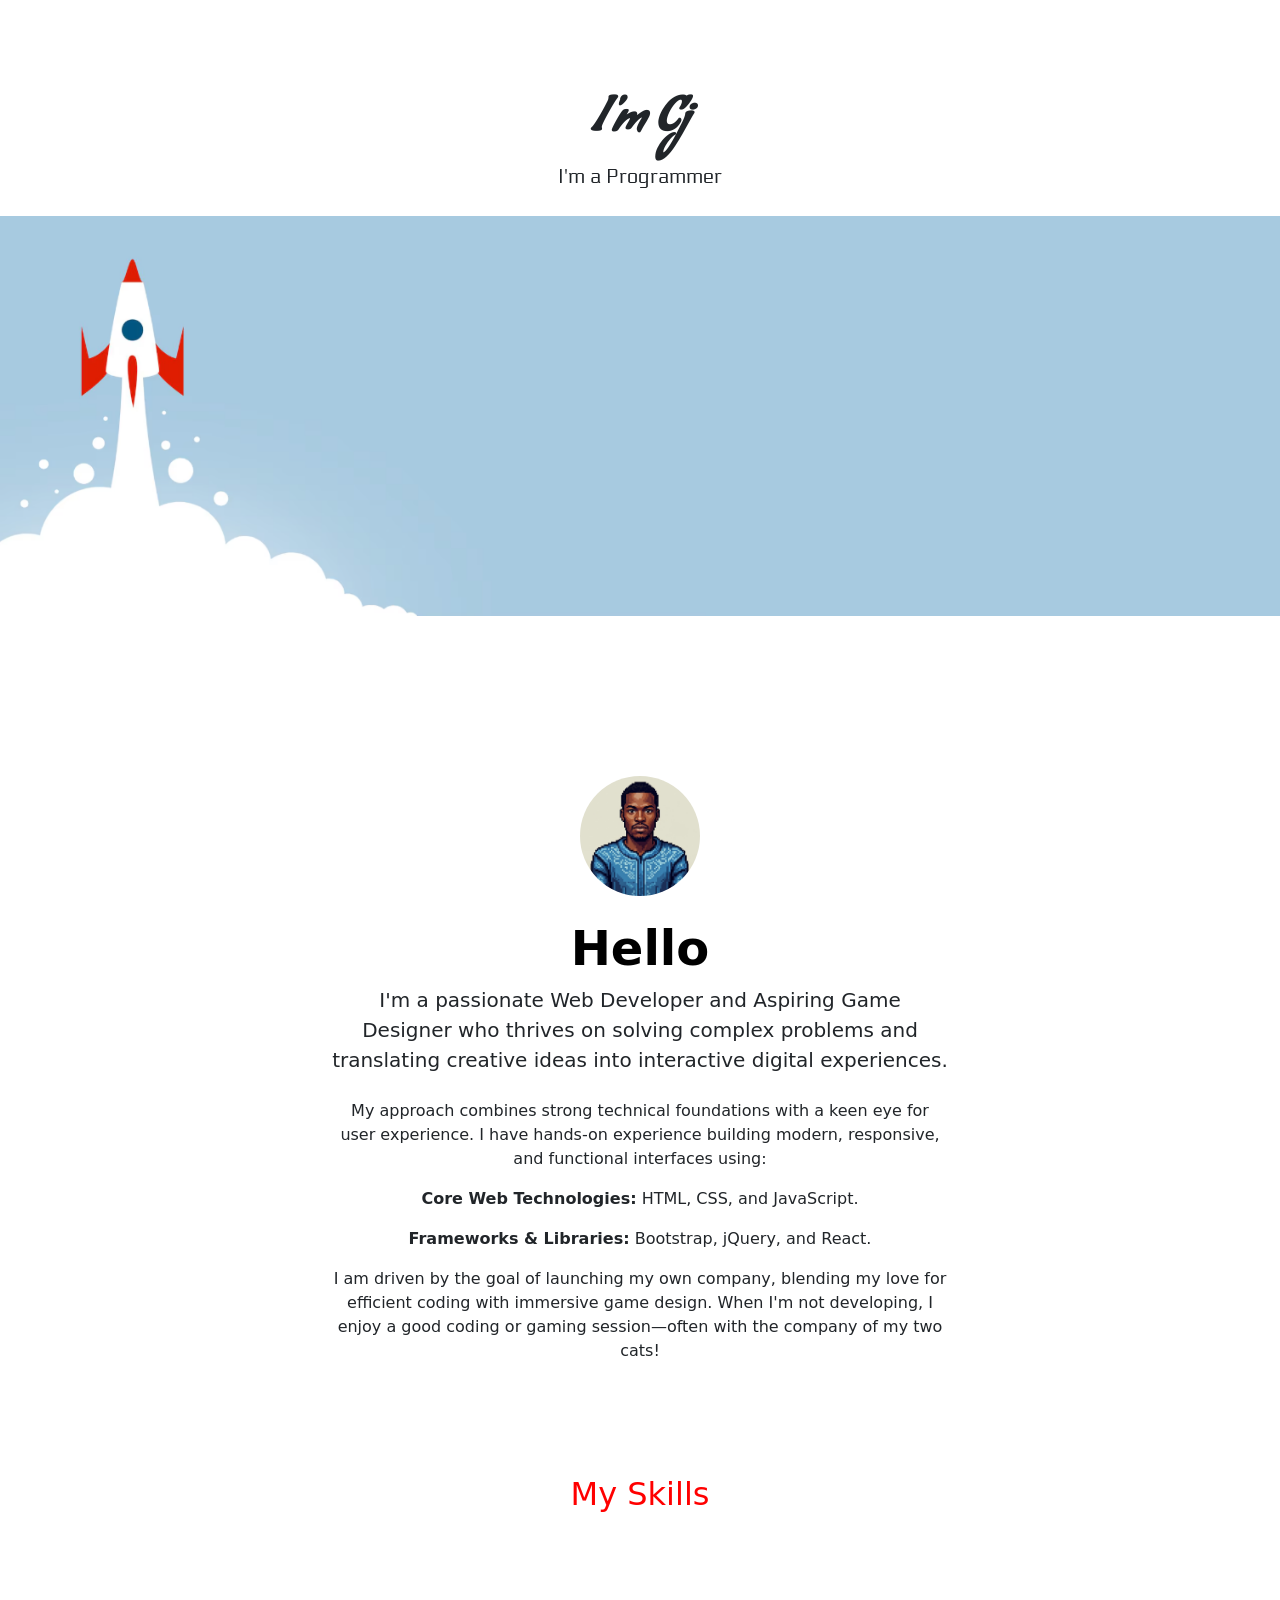
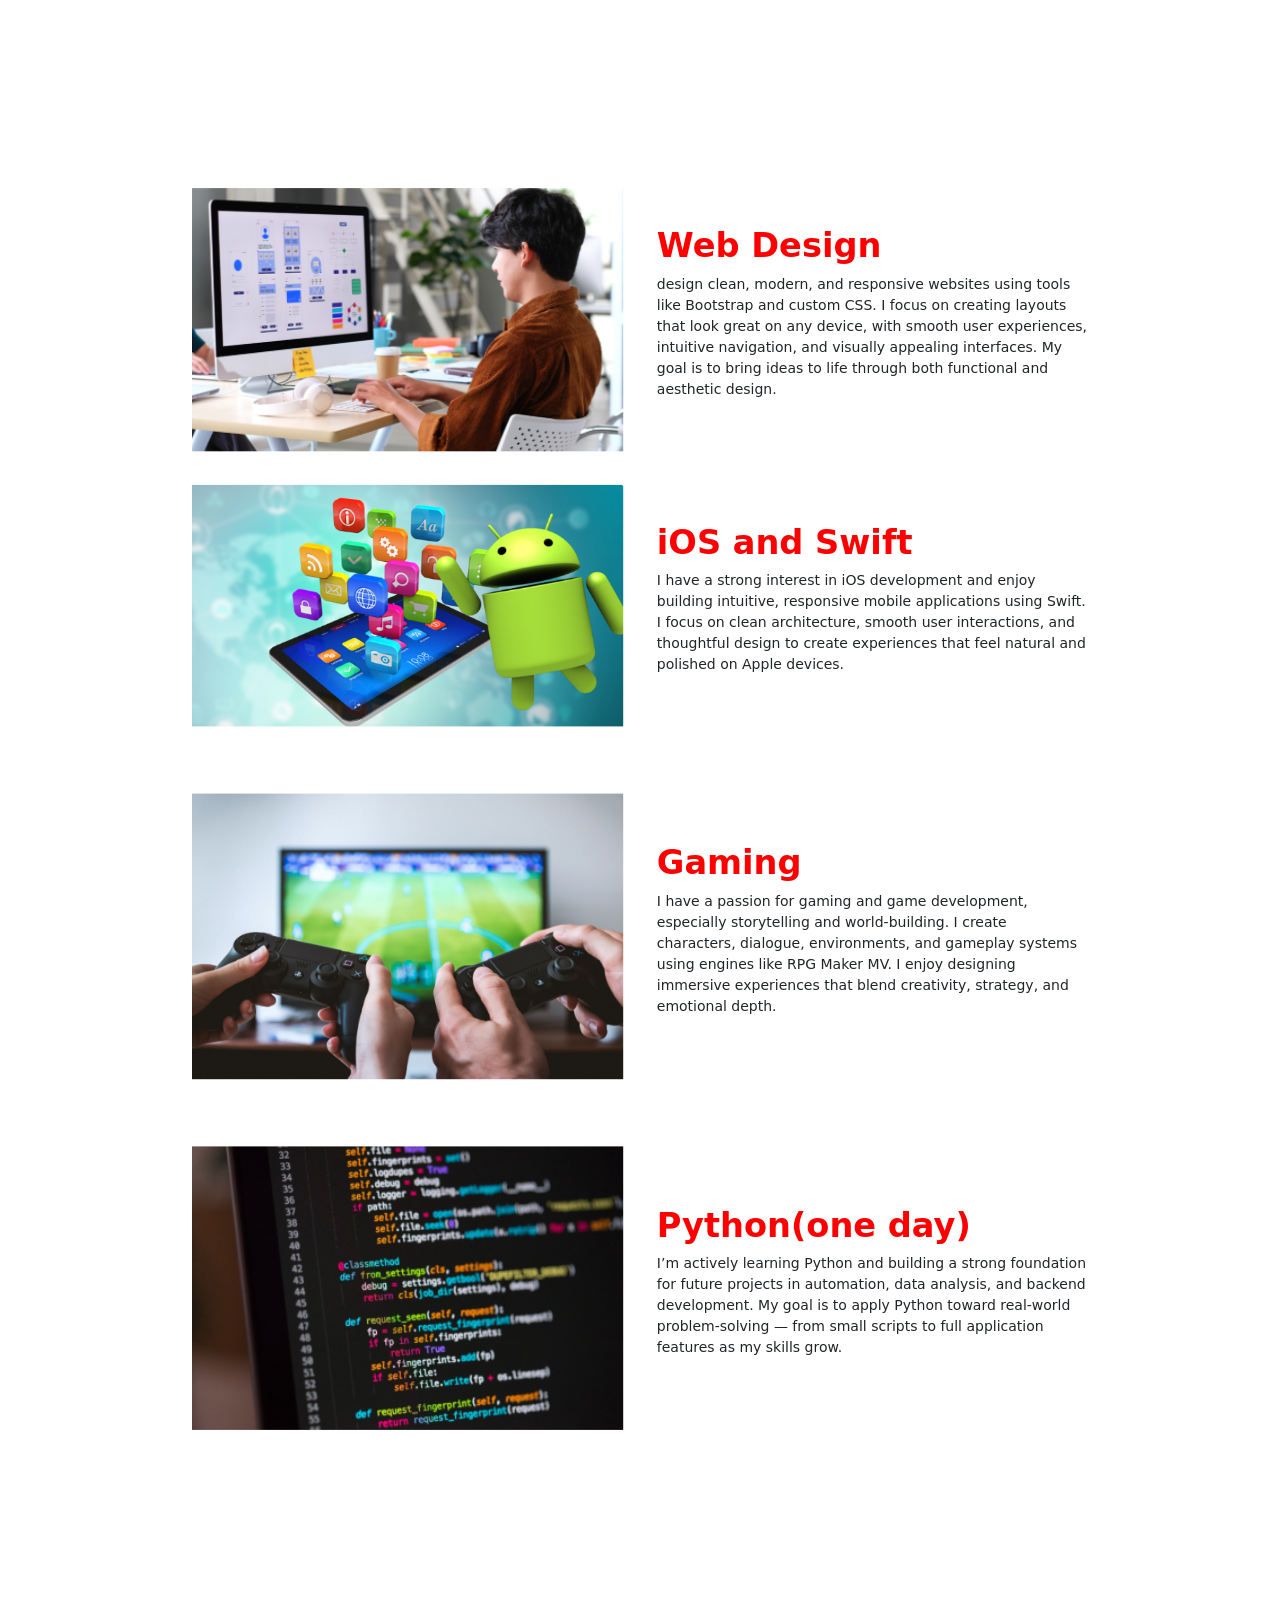
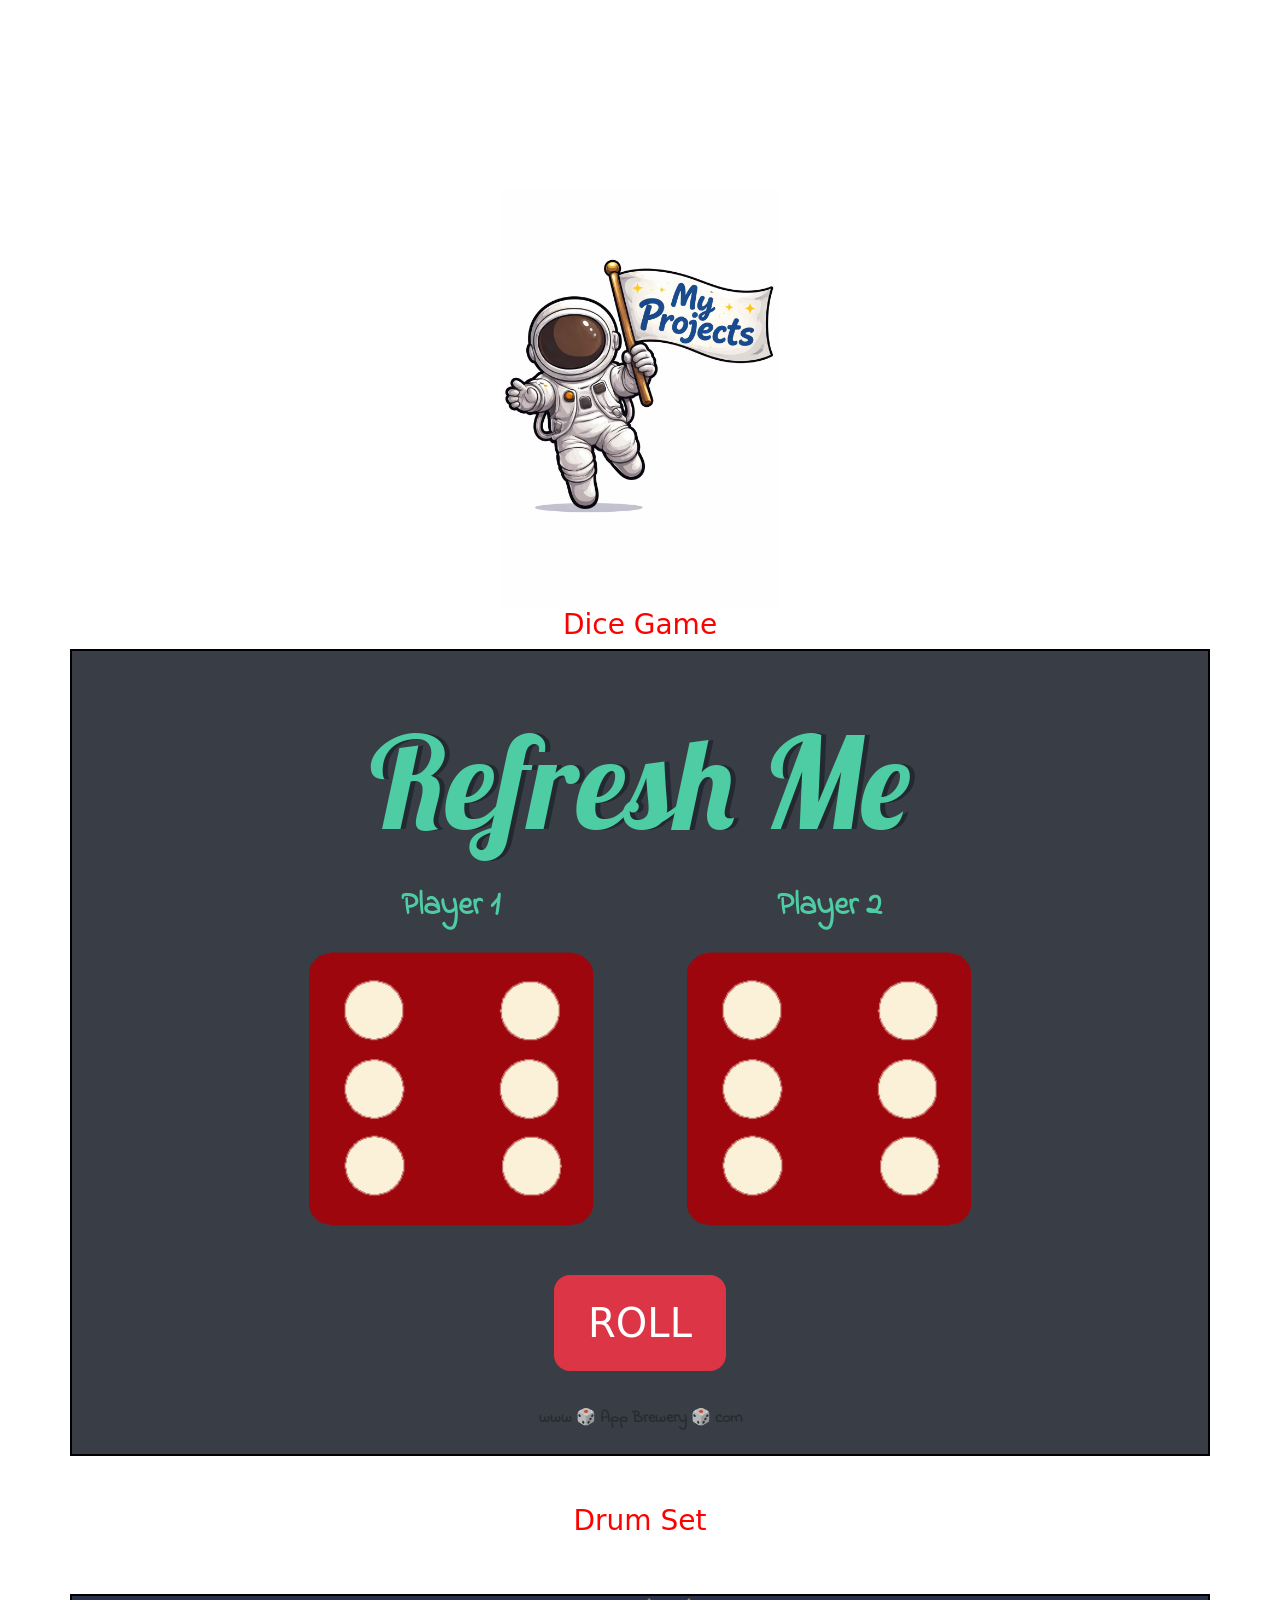
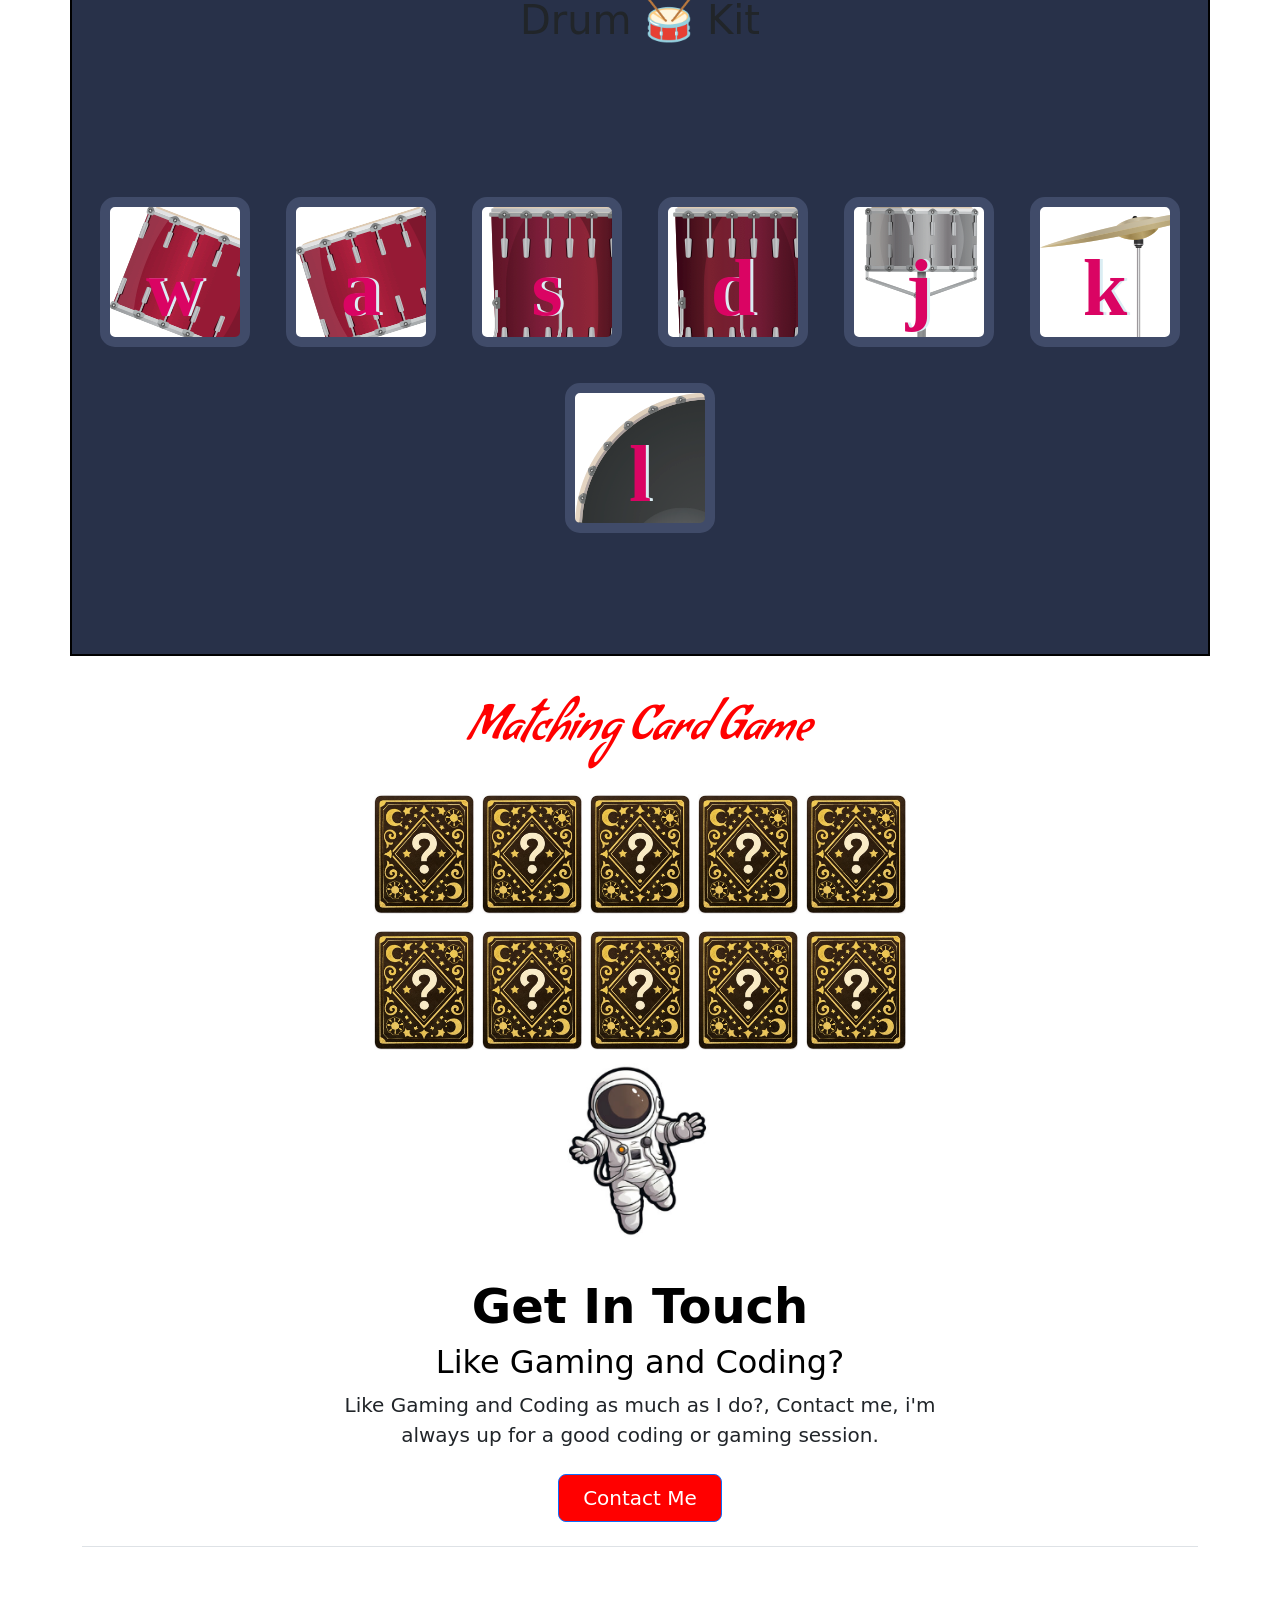
==== commit acf3ff96: "added match game added the match game" ====
--- a/index.html
+++ b/index.html
@@ -180,6 +180,33 @@
       <div class="row flex-lg-row align-items-center g-5 py-5">
         <div class="col-10 col-sm-8 col-lg-6">
           <img
+            src="./images/android.png"
+            class="d-block mx-lg-auto img-fluid"
+            alt="Bootstrap Themes"
+            width="700"
+            height="500"
+            loading="lazy"
+          />
+        </div>
+        <div class="col-lg-6">
+          <h1 class="display-5 fw-bold lh-1 mb-3" style="color: red">
+            iOS and Swift
+          </h1>
+          <p class="lead">
+            I have a strong interest in iOS development and enjoy building
+            intuitive, responsive mobile applications using Swift. I focus on
+            clean architecture, smooth user interactions, and thoughtful design
+            to create experiences that feel natural and polished on Apple
+            devices.
+          </p>
+        </div>
+      </div>
+
+      <!---->
+
+      <div class="row flex-lg-row align-items-center g-5 py-5">
+        <div class="col-10 col-sm-8 col-lg-6">
+          <img
             src="./images/videogame.png"
             class="d-block mx-lg-auto img-fluid"
             alt="Bootstrap Themes"
@@ -234,13 +261,18 @@
       <div class="container">
         <div class="row">
           <div class="col-12 text-center">
-        <img src="./images/myprojects.png" class="img-fluid" style="max-width: 280px;" alt="My Projects" />
+            <img
+              src="./images/myprojects.png"
+              class="img-fluid"
+              style="max-width: 280px"
+              alt="My Projects"
+            />
           </div>
         </div>
         <div class="row">
           <div class="col-12 text-center fw-bold" style="color: red">
             <h3>Dice Game</h3>
-            <section class="dice-body  dice-game-section container py-4">
+            <section class="dice-body dice-game-section container py-4">
               <div class="row">
                 <div class="col-12 text-center">
                   <h1 class="mb-4 dice-h1">Refresh Me</h1>
@@ -325,6 +357,107 @@
               <button class="k drum">k</button>
               <button class="l drum">l</button>
             </div>
+          </div>
+        </div>
+      </div>
+    </section>
+
+    <!--CARD GAME-->
+    <section>
+      <!--header-->
+      <div class="container text-center">
+        <div class="row mb-4">
+          <div class="col">
+            <h1 class="vintage2 display-5" style="color: red">
+              Matching Card Game
+            </h1>
+            <h2 class="vintage2" id="wintext"></h2>
+          </div>
+        </div>
+        <!--DEBUG-->
+        <div class="row mb-4 d-none">
+          <div class="col d-flex justify-content-center flex-wrap gap-2">
+          <img
+            id="debug1"
+            src="images/animals/animalback.png"
+            style="width: 100px; height: auto"
+          />
+          <img
+            id="debug2"
+            src="images/animals/animalback.png"
+            style="width: 100px; height: auto"
+          />
+          </div>
+        </div>
+        <!--firstrow-->
+        <div class="d-flex justify-content-center flex-wrap gap-2 mb-3">
+          <img
+            id="card1"
+            class="cardimg"
+            src="images/animals/animalback.png"
+            style="width: 100px; height: auto"
+          />
+          <img
+            id="card2"
+            class="cardimg"
+            src="images/animals/animalback.png"
+            style="width: 100px; height: auto"
+          />
+          <img
+            id="card3"
+            class="cardimg"
+            src="images/animals/animalback.png"
+            style="width: 100px; height: auto"
+          />
+          <img
+            id="card4"
+            class="cardimg"
+            src="images/animals/animalback.png"
+            style="width: 100px; height: auto"
+          />
+          <img
+            id="card5"
+            class="cardimg"
+            src="images/animals/animalback.png"
+            style="width: 100px; height: auto"
+          />
+        </div>
+        <!--secondrow-->
+        <div class="d-flex justify-content-center flex-wrap gap-2">
+          <img
+            id="card6"
+            class="cardimg"
+            src="images/animals/animalback.png"
+            style="width: 100px; height: auto"
+          />
+          <img
+            id="card7"
+            class="cardimg"
+            src="images/animals/animalback.png"
+            style="width: 100px; height: auto"
+          />
+          <img
+            id="card8"
+            class="cardimg"
+            src="images/animals/animalback.png"
+            style="width: 100px; height: auto"
+          />
+          <img
+            id="card9"
+            class="cardimg"
+            src="images/animals/animalback.png"
+            style="width: 100px; height: auto"
+          />
+          <img
+            id="card10"
+            class="cardimg"
+            src="images/animals/animalback.png"
+            style="width: 100px; height: auto"
+          />
+        </div>
+        <div class="row mb-4 d-none">
+          <div class="col d-flex justify-content-center">
+            <button style="width: 100px; height: auto" id="flip">FLIP</button>
           </div>
         </div>
       </div>
@@ -351,6 +484,7 @@
           <div class="d-grid gap-2 d-sm-flex justify-content-sm-center">
             <button
               type="button"
+              id="tocontact"
               class="btn btn-primary btn-lg px-4 gap-3"
               fdprocessedid="svznne"
               style="background-color: red"
--- a/style.css
+++ b/style.css
@@ -1,25 +1,24 @@
 .dice {
   text-align: center;
   display: inline-block;
-
 }
 
 .dice-body {
-  background-color: #393E46;
+  background-color: #393e46;
 }
 
 .dice-h1 {
   margin: 30px;
-  font-family: 'Lobster', cursive;
+  font-family: "Lobster", cursive;
   text-shadow: 5px 0 #232931;
   font-size: 8rem;
-  color: #4ECCA3;
+  color: #4ecca3;
 }
 
 .dice-p {
   font-size: 2rem;
-  color: #4ECCA3;
-  font-family: 'Indie Flower', cursive;
+  color: #4ecca3;
+  font-family: "Indie Flower", cursive;
 }
 
 .dice-img {
@@ -28,47 +27,46 @@
 
 .dice-footer {
   margin-top: 5%;
-  color: #EEEEEE;
+  color: #eeeeee;
   text-align: center;
-  font-family: 'Indie Flower', cursive;
-
+  font-family: "Indie Flower", cursive;
 }
 
-.roller{
+.roller {
   display: flex;
-  justify-content: center; 
+  justify-content: center;
   position: relative;
-  top: 20px; 
+  top: 20px;
   transform: scale(2);
 }
 
-/*DRUM SET*/ 
+/*DRUM SET*/
 .w {
-background-image: url(images/tom1.png);
+  background-image: url(images/tom1.png);
 }
 
 .a {
-background-image: url(images/tom2.png);
+  background-image: url(images/tom2.png);
 }
 
 .s {
-background-image: url(images/tom3.png);
+  background-image: url(images/tom3.png);
 }
 
 .d {
-background-image: url(images/tom4.png);
+  background-image: url(images/tom4.png);
 }
 
 .j {
-background-image: url(images/snare.png);
+  background-image: url(images/snare.png);
 }
 
 .k {
-background-image: url(images/crash.png);
+  background-image: url(images/crash.png);
 }
 
 .l {
-background-image: url(images/kick.png);
+  background-image: url(images/kick.png);
 }
 
 .set {
@@ -81,7 +79,7 @@
 }
 
 .pressed {
-  box-shadow: 0 3px 4px 0 #DBEDF3;
+  box-shadow: 0 3px 4px 0 #dbedf3;
   opacity: 0.5;
 }
 
@@ -91,13 +89,13 @@
 
 .drum {
   outline: none;
-  border: 10px solid #404B69;
+  border: 10px solid #404b69;
   font-size: 5rem;
-  font-family: 'Arvo', cursive;
+  font-family: "Arvo", cursive;
   line-height: 2;
   font-weight: 900;
-  color: #DA0463;
-  text-shadow: 3px 0 #DBEDF3;
+  color: #da0463;
+  text-shadow: 3px 0 #dbedf3;
   border-radius: 15px;
   display: inline-block;
   width: 150px;
@@ -109,17 +107,45 @@
 
 .drum-h1 {
   font-size: 5rem;
-  color: #DBEDF3;
+  color: #dbedf3;
   font-family: "Arvo", cursive;
-  text-shadow: 3px 0 #DA0463;
+  text-shadow: 3px 0 #da0463;
 }
 
 .drumset-section {
   text-align: center;
   background-color: #283149;
-  border: solid black 2px; 
+  border: solid black 2px;
 }
 
-.dice-game-section{
-  border: solid black 2px; 
+.dice-game-section {
+  border: solid black 2px;
+}
+
+@font-face {
+  font-family: "Robotic";
+  src: url("./fonts/Condiment-Regular.ttf") format("woff2");
+  font-weight: 400;
+  font-style: normal;
+}
+.vintage2 {
+  font-family: "Robotic", sans-serif;
+  font-weight: 400;
+  font-style: normal;
+}
+
+@font-face {
+  font-family: "Electrolize";
+  src: url("./fonts/Electrolize-Regular.ttf") format("woff2");
+  font-weight: 400;
+  font-style: normal;
+}
+.Electrolize2 {
+  font-family: "Electrolize", sans-serif;
+  font-weight: 400;
+  font-style: normal;
+}
+
+.matched{
+  
 }
--- a/style.css
+++ b/style.css
@@ -1,25 +1,24 @@
 .dice {
   text-align: center;
   display: inline-block;
-
 }
 
 .dice-body {
-  background-color: #393E46;
+  background-color: #393e46;
 }
 
 .dice-h1 {
   margin: 30px;
-  font-family: 'Lobster', cursive;
+  font-family: "Lobster", cursive;
   text-shadow: 5px 0 #232931;
   font-size: 8rem;
-  color: #4ECCA3;
+  color: #4ecca3;
 }
 
 .dice-p {
   font-size: 2rem;
-  color: #4ECCA3;
-  font-family: 'Indie Flower', cursive;
+  color: #4ecca3;
+  font-family: "Indie Flower", cursive;
 }
 
 .dice-img {
@@ -28,47 +27,46 @@
 
 .dice-footer {
   margin-top: 5%;
-  color: #EEEEEE;
+  color: #eeeeee;
   text-align: center;
-  font-family: 'Indie Flower', cursive;
-
+  font-family: "Indie Flower", cursive;
 }
 
-.roller{
+.roller {
   display: flex;
-  justify-content: center; 
+  justify-content: center;
   position: relative;
-  top: 20px; 
+  top: 20px;
   transform: scale(2);
 }
 
-/*DRUM SET*/ 
+/*DRUM SET*/
 .w {
-background-image: url(images/tom1.png);
+  background-image: url(images/tom1.png);
 }
 
 .a {
-background-image: url(images/tom2.png);
+  background-image: url(images/tom2.png);
 }
 
 .s {
-background-image: url(images/tom3.png);
+  background-image: url(images/tom3.png);
 }
 
 .d {
-background-image: url(images/tom4.png);
+  background-image: url(images/tom4.png);
 }
 
 .j {
-background-image: url(images/snare.png);
+  background-image: url(images/snare.png);
 }
 
 .k {
-background-image: url(images/crash.png);
+  background-image: url(images/crash.png);
 }
 
 .l {
-background-image: url(images/kick.png);
+  background-image: url(images/kick.png);
 }
 
 .set {
@@ -81,7 +79,7 @@
 }
 
 .pressed {
-  box-shadow: 0 3px 4px 0 #DBEDF3;
+  box-shadow: 0 3px 4px 0 #dbedf3;
   opacity: 0.5;
 }
 
@@ -91,13 +89,13 @@
 
 .drum {
   outline: none;
-  border: 10px solid #404B69;
+  border: 10px solid #404b69;
   font-size: 5rem;
-  font-family: 'Arvo', cursive;
+  font-family: "Arvo", cursive;
   line-height: 2;
   font-weight: 900;
-  color: #DA0463;
-  text-shadow: 3px 0 #DBEDF3;
+  color: #da0463;
+  text-shadow: 3px 0 #dbedf3;
   border-radius: 15px;
   display: inline-block;
   width: 150px;
@@ -109,17 +107,45 @@
 
 .drum-h1 {
   font-size: 5rem;
-  color: #DBEDF3;
+  color: #dbedf3;
   font-family: "Arvo", cursive;
-  text-shadow: 3px 0 #DA0463;
+  text-shadow: 3px 0 #da0463;
 }
 
 .drumset-section {
   text-align: center;
   background-color: #283149;
-  border: solid black 2px; 
+  border: solid black 2px;
 }
 
-.dice-game-section{
-  border: solid black 2px; 
+.dice-game-section {
+  border: solid black 2px;
+}
+
+@font-face {
+  font-family: "Robotic";
+  src: url("./fonts/Condiment-Regular.ttf") format("woff2");
+  font-weight: 400;
+  font-style: normal;
+}
+.vintage2 {
+  font-family: "Robotic", sans-serif;
+  font-weight: 400;
+  font-style: normal;
+}
+
+@font-face {
+  font-family: "Electrolize";
+  src: url("./fonts/Electrolize-Regular.ttf") format("woff2");
+  font-weight: 400;
+  font-style: normal;
+}
+.Electrolize2 {
+  font-family: "Electrolize", sans-serif;
+  font-weight: 400;
+  font-style: normal;
+}
+
+.matched{
+  
 }
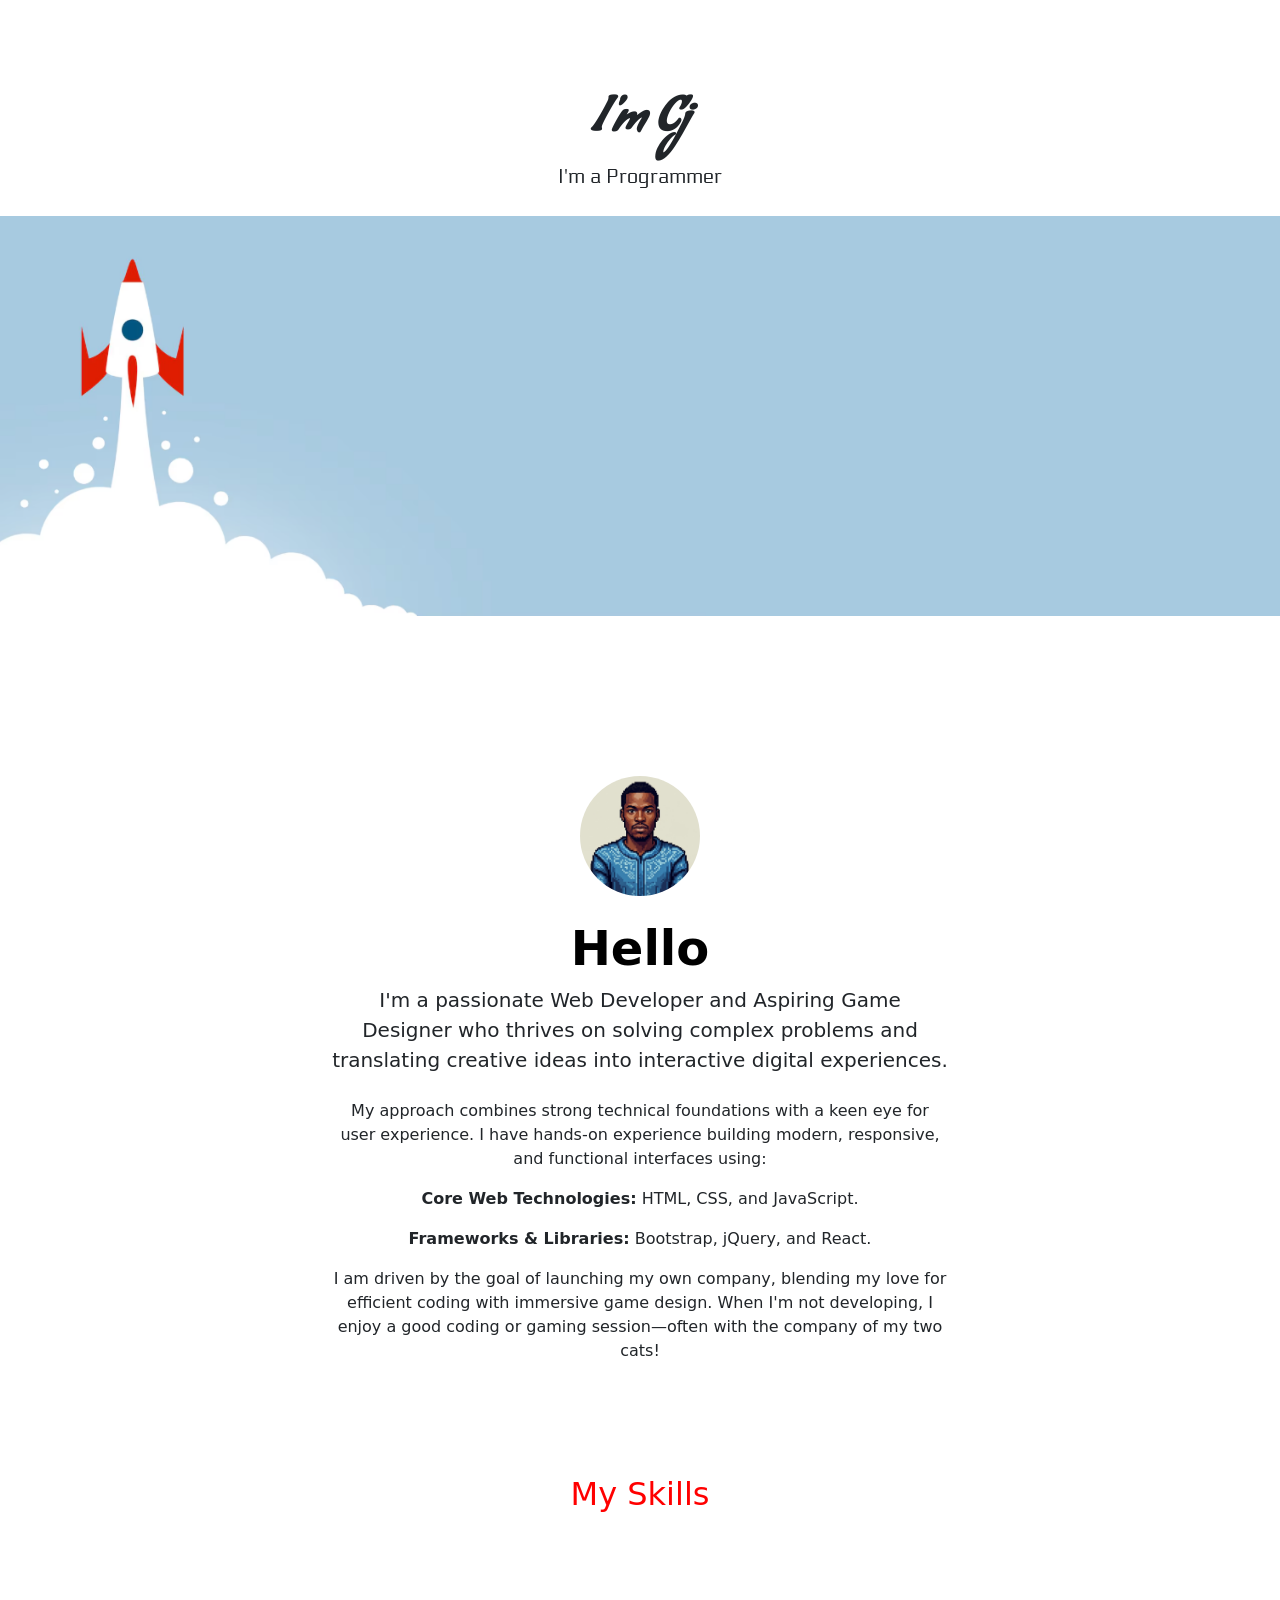
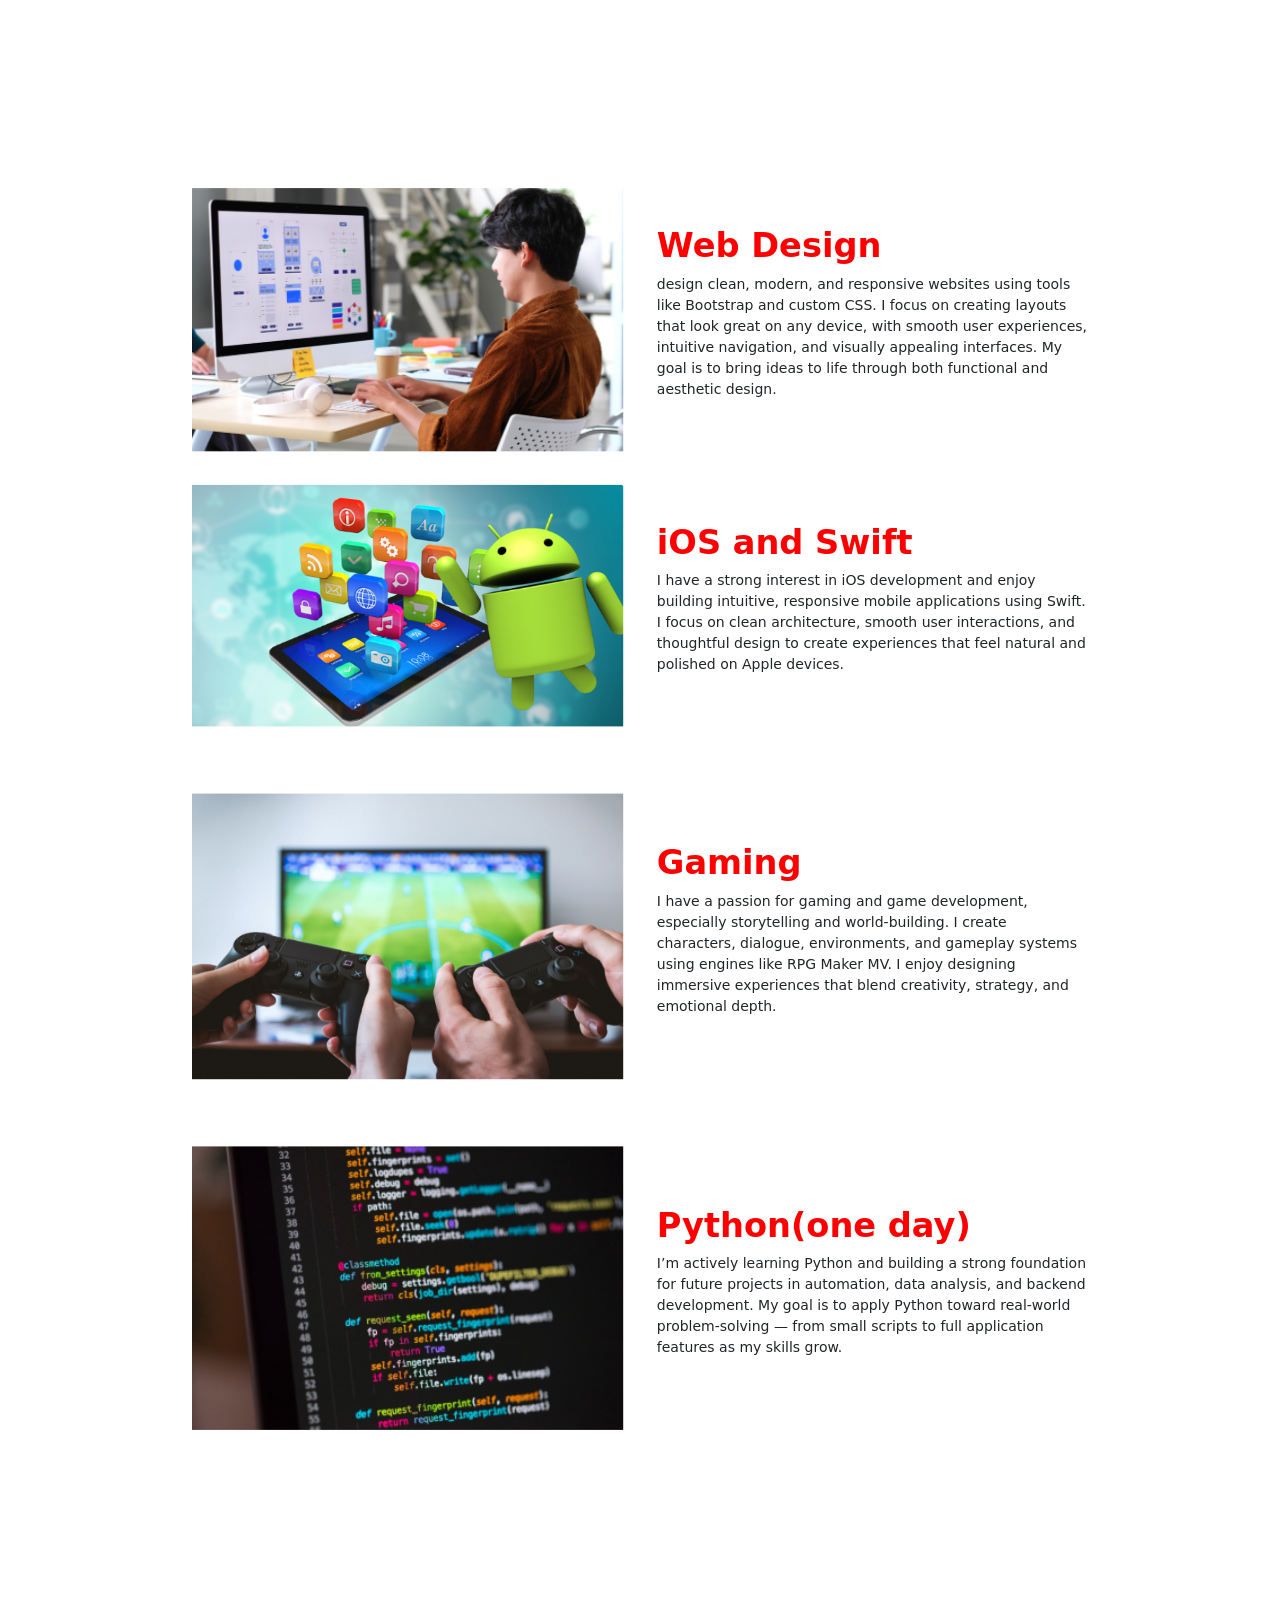
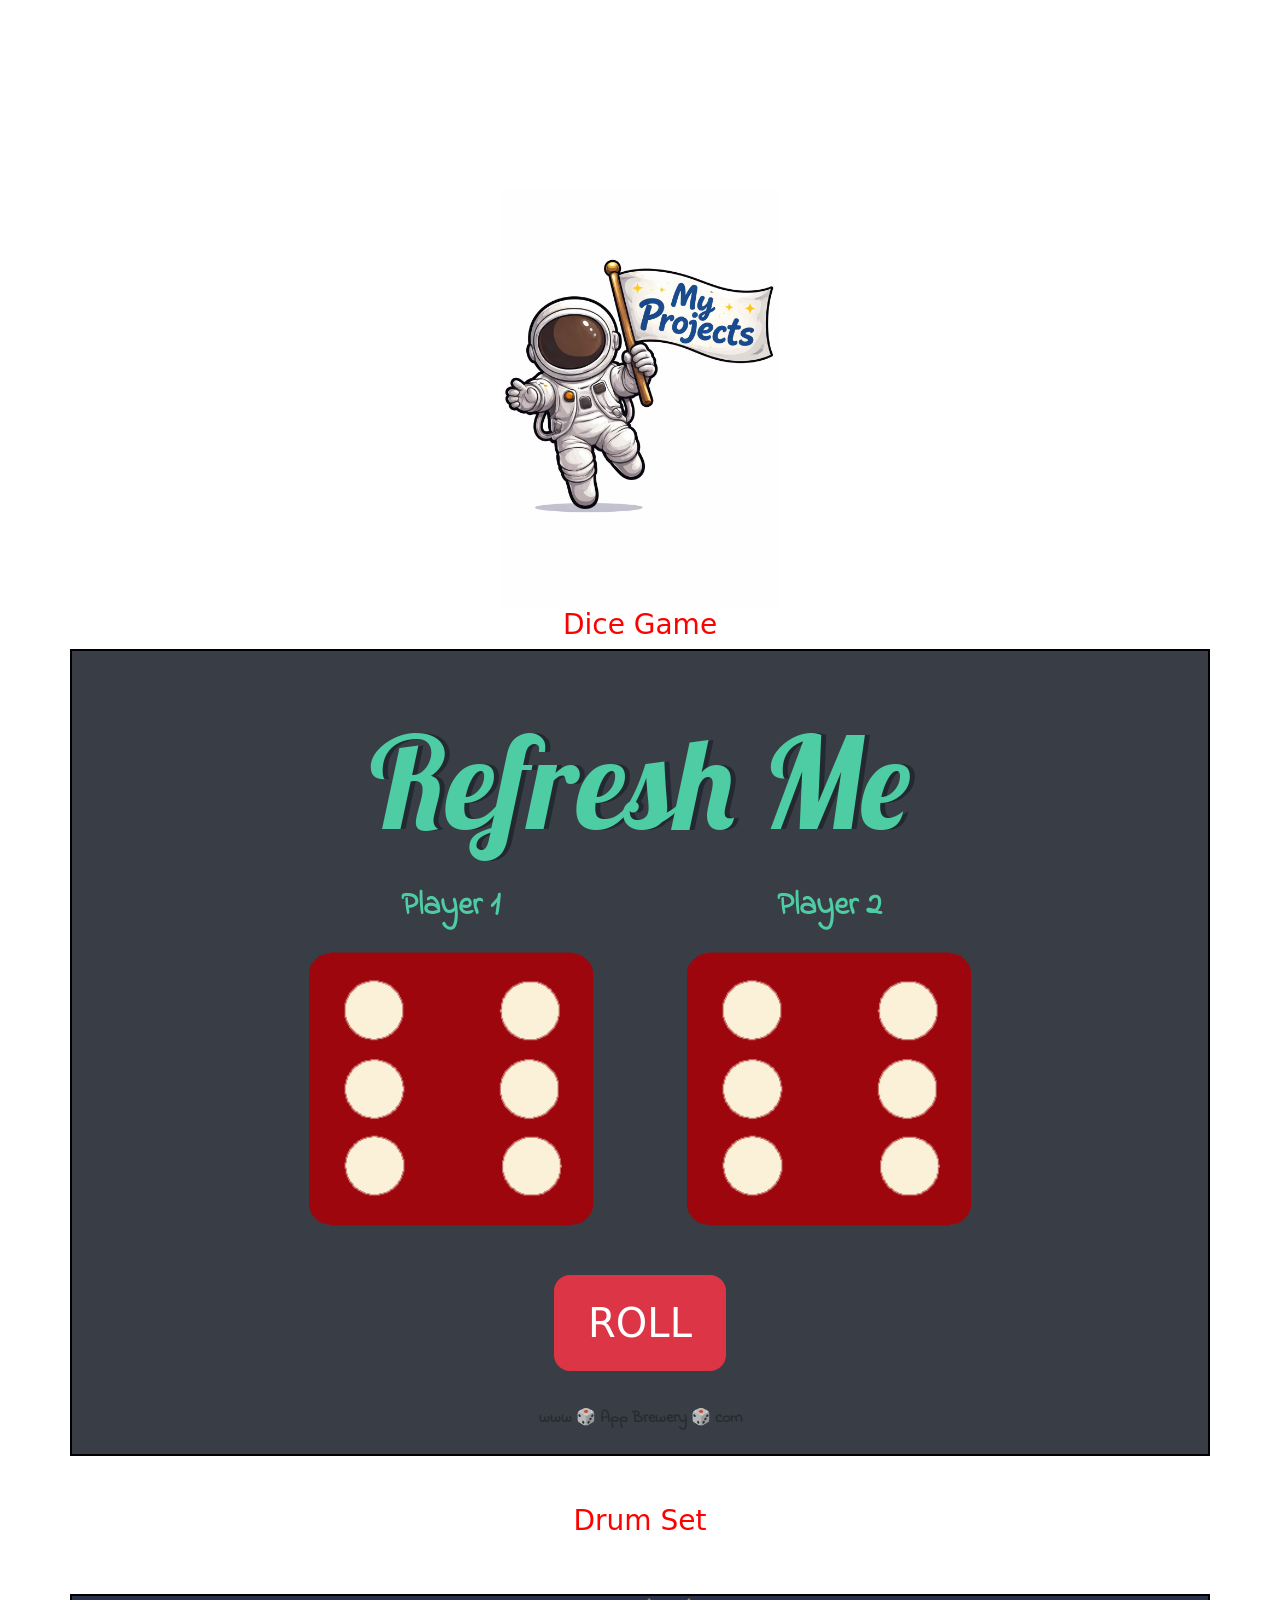
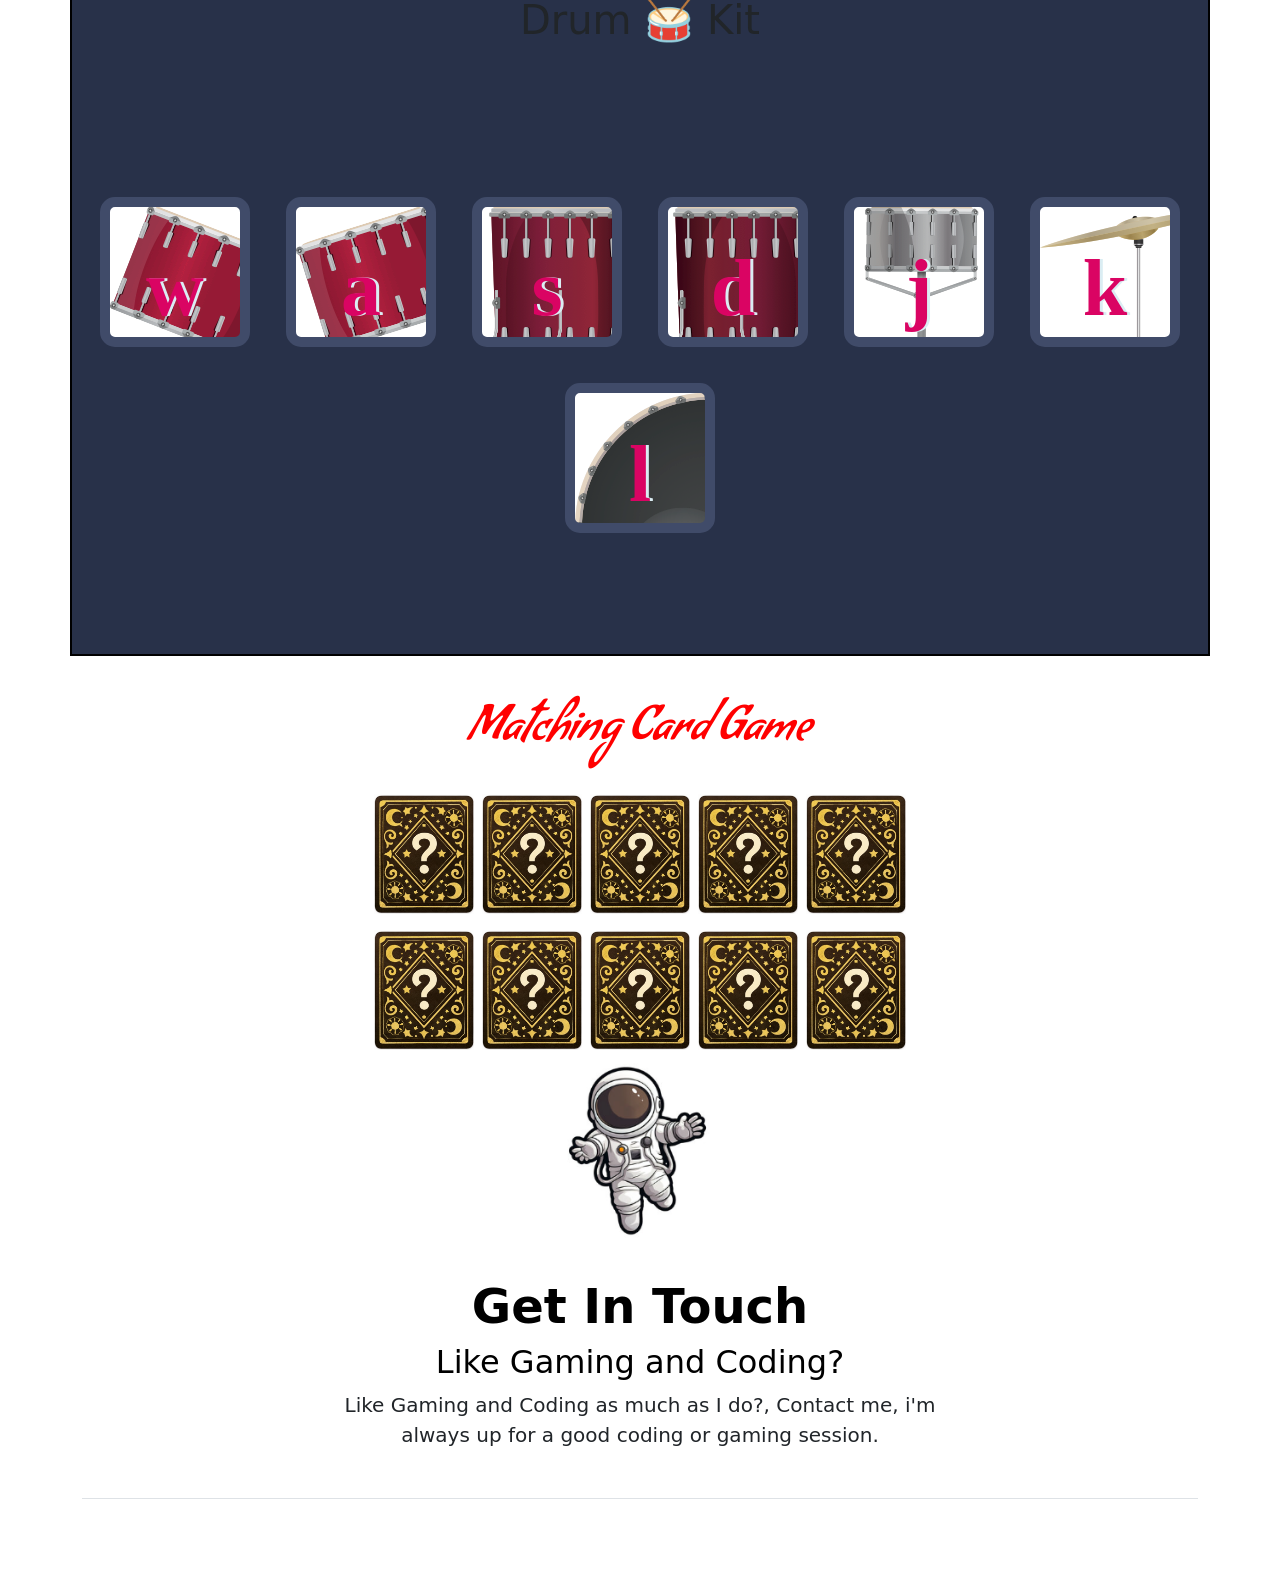
==== commit 95f214eb: "Add files via upload" ====
--- a/index.html
+++ b/index.html
@@ -482,15 +482,7 @@
             for a good coding or gaming session.
           </p>
           <div class="d-grid gap-2 d-sm-flex justify-content-sm-center">
-            <button
-              type="button"
-              id="tocontact"
-              class="btn btn-primary btn-lg px-4 gap-3"
-              fdprocessedid="svznne"
-              style="background-color: red"
-            >
-              Contact Me
-            </button>
+
           </div>
         </div>
       </div>
